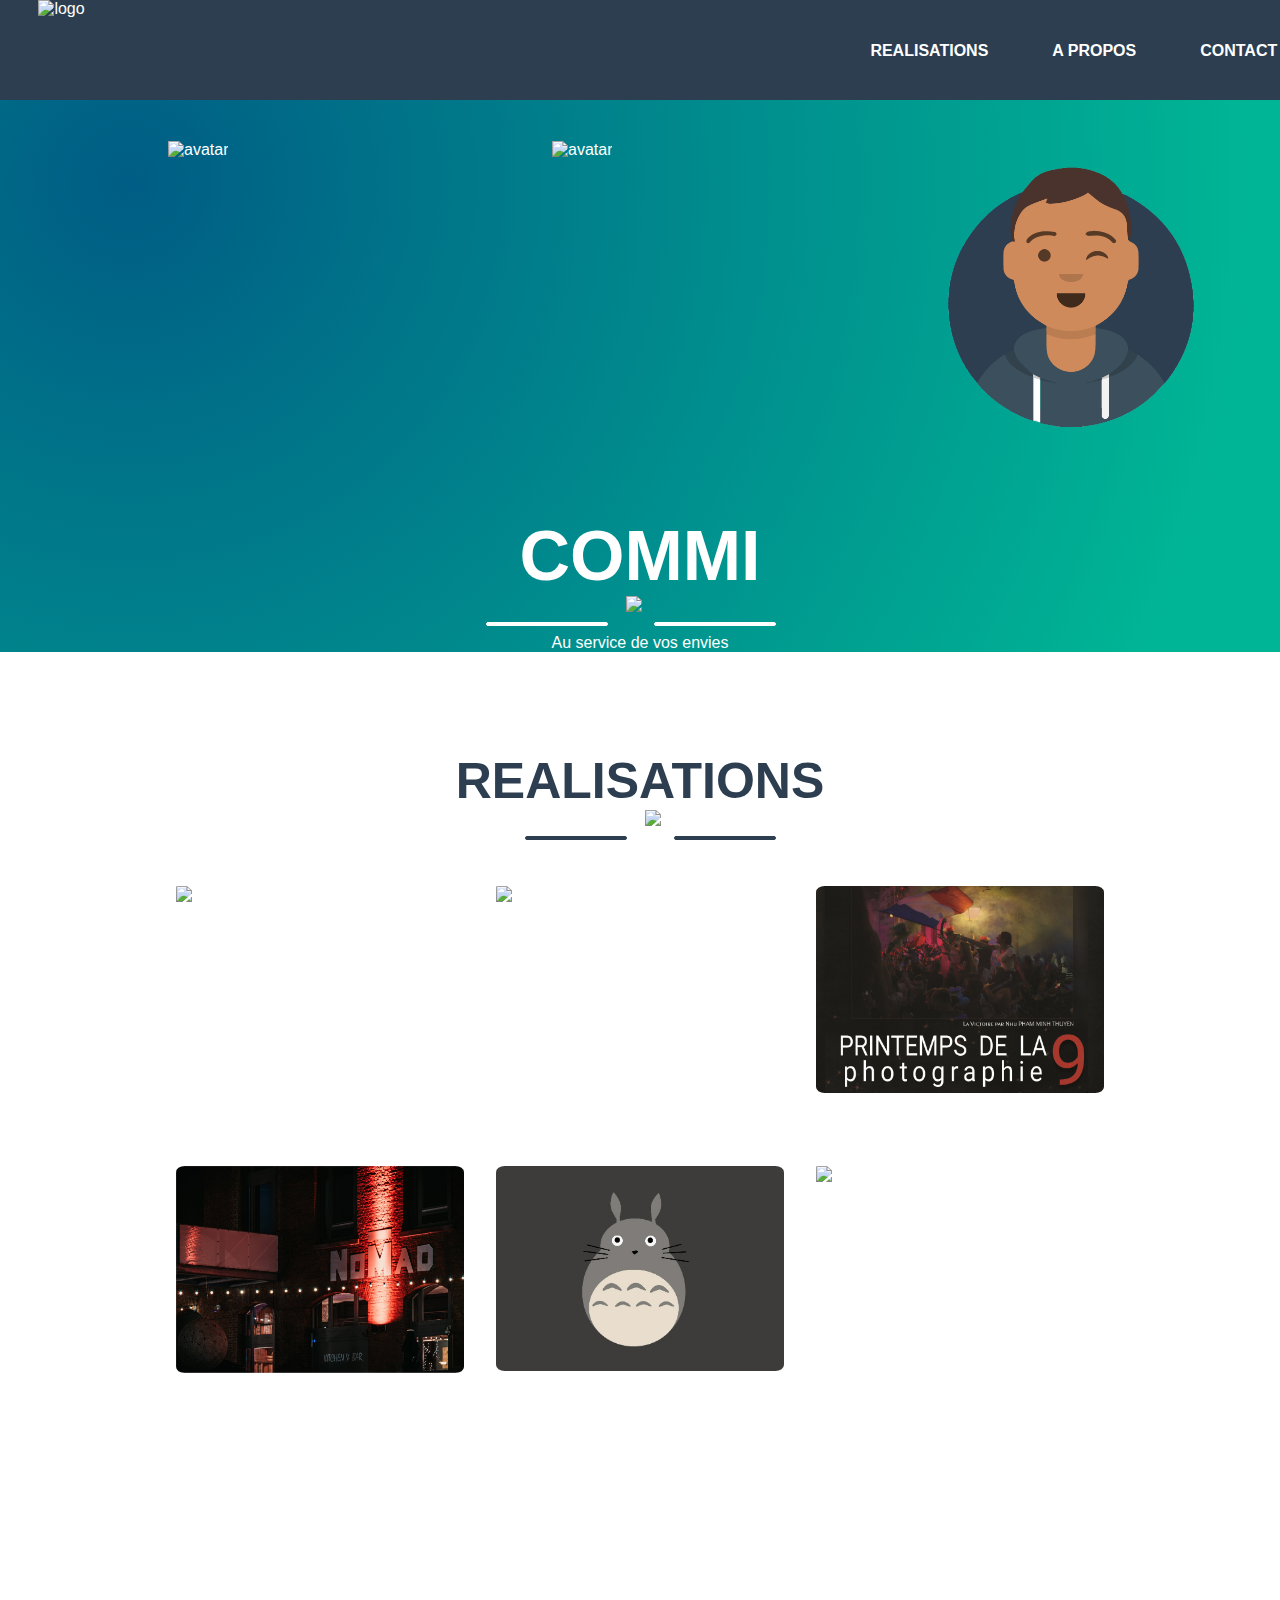
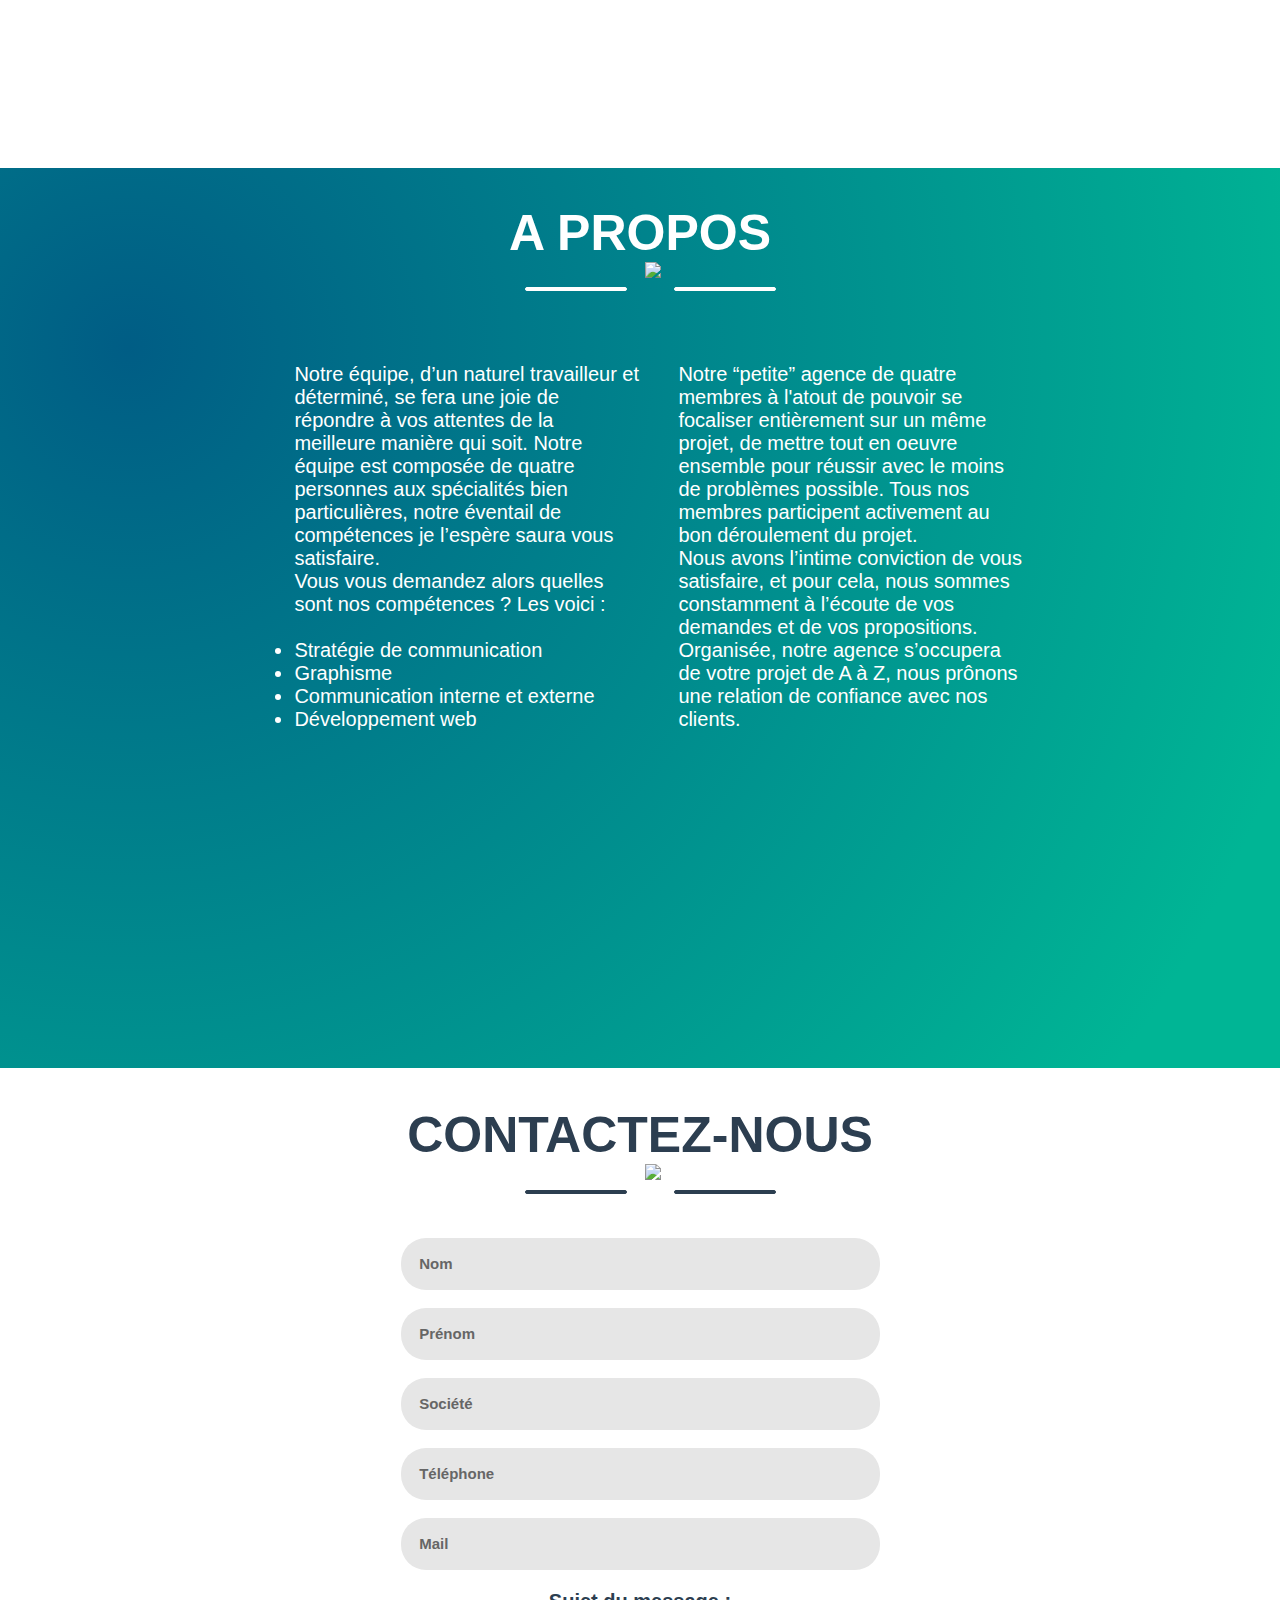
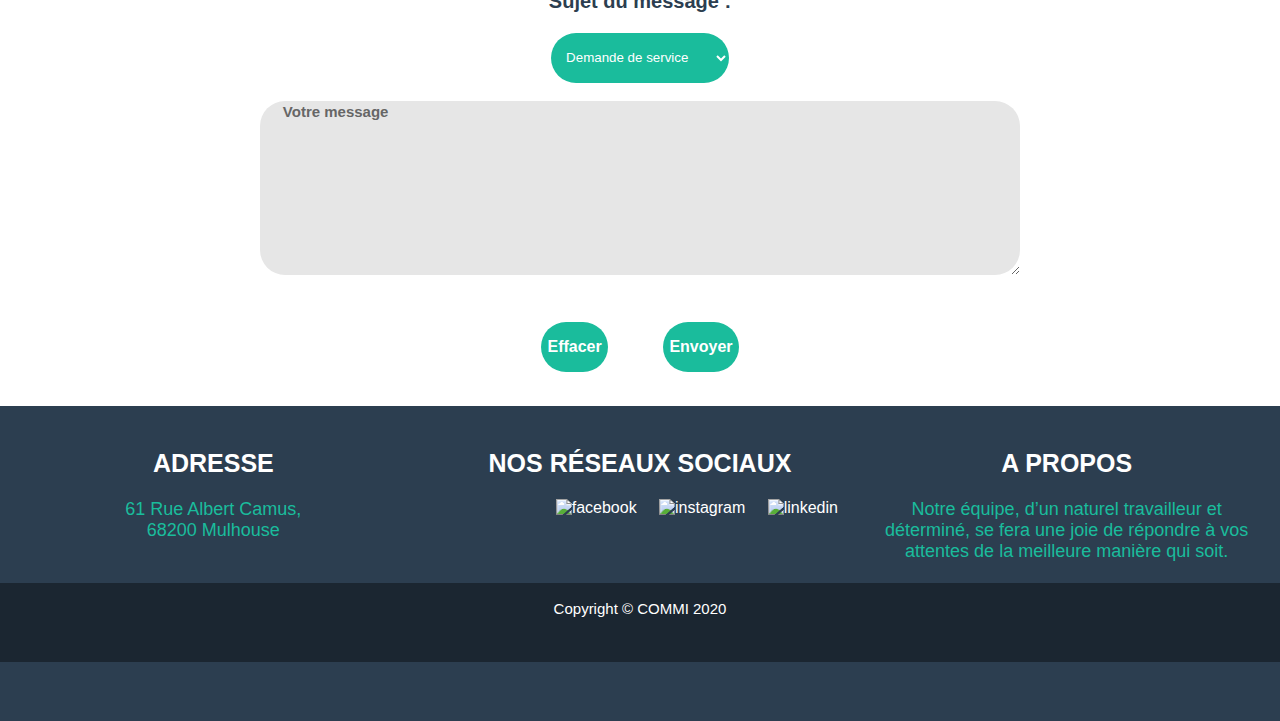
==== index.html @ feac182b "Update index.html" ====
<!DOCTYPE html>
<html lang="en">
<head>
    <meta charset="UTF-8">
    <meta name="viewport" content="width=device-width, initial-scale=1.0">
    <title>COMMI : Agence de communication</title>
    <link rel="shortcut icon" href="./images/logos/favicon.ico">
<link rel="icon" type="image/gif" href="./images/logos/animated_favicon1.gif">
    <link rel="stylesheet" href="./styles/style.css">
</head>
    
<header>
<div class="commi"> <a href="index.html"><img src="./images/logos/logo1.png" alt="logo"</a> </div>
<div class="real"> <a href="#page2"> REALISATIONS </a></div>
<div class="apropos"> <a href="#page3">A PROPOS</a> </div>
<div class="contact"> <a href="#page4"> CONTACT </a> </div>
</header>

<body>
    <script src="https://cdn.jsdelivr.net/npm/animejs@3.0.1/lib/anime.min.js"></script>
  
<div class="page1" id="page1">
    <div class="contenupage1">

        <div></div>

        <figure class="imagesp1">
            <img src="./images/avatars/avatar_Kiara.png" alt="avatar">
             <figcaption style="width: auto; border-radius: 10px;"> <span style="color: #2c3e50;"> Kiara Noury</span> <br> Community Manager <br> et Graphiste</figcaption>
        </figure>

        <figure class="imagesp1">
               <img src="./images/avatars/avatar_Leo.png" alt="avatar">
              <figcaption style="width: auto; border-radius: 10px;"> <span style="color: #2c3e50;">Léo Ubeda</span><br>  Consultant en Stratégie <br> et Rédacteur</figcaption>
        </figure>
        
        <figure class="imagesp1">
               <img src="./images/avatars/avatar_Zafir.png" alt="avatar">
              <figcaption style="width: auto; border-radius: 10px;"> <span style="color: #2c3e50;">Zafir Douari</span><br>  Monteur <br> vidéo</figcaption>
        </figure>

        <div></div>
    </div>      
    
    <div class="slogan"> 
        <div class="l1">COMMI</div> 
        <div class="l2">  <HR class="trait1" NOSHADE color= white ALIGN=CENTER WIDTH="120" SIZE="4"> <img class="etoile" src="https://img.icons8.com/material-rounded/64/FFFFFF/star.png"/>  <HR class="trait2"  NOSHADE color= white ALIGN=CENTER WIDTH="120" SIZE="4">   </div>
        <div id="animateMe">Au service de vos envies</div> 
    </div>
</div>


<div class="page2" id="page2">
    <div class="realisations">
 
        <div class="realisl1">REALISATIONS</div> 
        <div class="realisl2">  <HR class="trait3" NOSHADE color=#2c3e50 ALIGN=CENTER WIDTH="100" SIZE="4"> <img class="etoile2" src="https://img.icons8.com/material-rounded/54/2c3e50/star.png"/>  <HR class="trait4"  NOSHADE color=#2c3e50 ALIGN=CENTER WIDTH="100" SIZE="4">   </div>

    </div>

    <div class="realisationsl1">
        <div></div>
        <div>  <a href="page1.html">   <img class="imagover" src="./images/réalisations/carte2.png" alt="realisation 1"></a> <div class="texteimages"> Cartes de visite </div> </div>
        <div>  <a href="page2.html">  <img class="imagover" src="./images/réalisations/stabilo.png" alt="realisation 2"></a> <div class="texteimages"> Logo Stabilo </div>  </div> 
        <div>   <a href="page3.html">  <img class="imagover" src="./images/réalisations/affiche1.jpg" alt="realisation 3"> </a><div class="texteimages"> Affiches printemps de la photo  </div></div>
       <div></div>
    </div>

    <div class="realisationsl2">
        <div></div>
       <div> <a href="page4.html"> <img class="imagover" src="./images/réalisations/nomad1.jpg" alt="realisation 1"></a> <div class="texteimages"> Photographies NomadCafé </div>  </div>
       <div><a href="page5.html"> <img class="imagover"  src="./images/réalisations/totoro.jpg" alt="realisation 2"> </a> <div class="texteimages"> Logo Totoro  </div> </div>
       <div> <a href="page6.html"><img class="imagover" src="./images/réalisations/logo2.png" alt="realisation 3"></a> <div class="texteimages"> Logo Zelda </div>  </div> 
        <div></div>
    </div>
            
    <div class="realisationsl3">
        <iframe width="460" height="215" src="https://www.youtube.com/embed/Mqy2irgdH9w" frameborder="0" allow="accelerometer; autoplay; clipboard-write; encrypted-media; gyroscope; picture-in-picture" allowfullscreen></iframe>
    </div>
</div>

<div class="page3" id="page3">
    <div class="pageapropos">
        <br><br><div class="proposl1">A PROPOS</div> 
        <div class="proposl2">  <HR class="trait3" NOSHADE color=white ALIGN=CENTER WIDTH="100" SIZE="4"> <img class="etoile2" src="https://img.icons8.com/material-rounded/54/FFFFFF/star.png"/>  <HR class="trait4"  NOSHADE color=white ALIGN=CENTER WIDTH="100" SIZE="4">   </div>
    </div>

    <div class="texteapropos">
        <div></div>
        <div class="colgauche">
            Notre équipe, d’un naturel travailleur et déterminé, se fera une joie de répondre à vos attentes de la meilleure manière qui soit. Notre équipe est composée de quatre personnes aux spécialités bien particulières, notre éventail de compétences je l’espère saura vous satisfaire.
            <br> Vous vous demandez alors quelles sont nos compétences ? Les voici : <br><br>
            <li> Stratégie de communication </li>
            <li> Graphisme </li>
            <li> Communication interne et externe </li>
            <li> Développement web </li>            
        </div>
        
        <div class="coldroite">
           Notre “petite” agence de quatre membres à l'atout de pouvoir se focaliser entièrement sur un même projet, de mettre tout en oeuvre ensemble pour réussir avec le moins de problèmes possible.
        Tous nos membres participent activement au bon déroulement du projet. <br>
            Nous avons l’intime conviction de vous satisfaire, et pour cela, nous sommes constamment à l’écoute de vos demandes et de vos propositions. Organisée, notre agence s’occupera de votre projet de A à Z, nous prônons une relation de confiance avec nos clients.

            </div>
        <div></div>
        
    </div>
</div>

<div class="page4" id="page4"> 
    <div class="contacteznous">
 
        <div class="realisl1">CONTACTEZ-NOUS</div> 
        <div class="realisl2">  <HR class="trait3" NOSHADE color=#2c3e50 ALIGN=CENTER WIDTH="100" SIZE="4"> <img class="etoile2" src="https://img.icons8.com/material-rounded/54/2c3e50/star.png"/>  <HR class="trait4"  NOSHADE color=#2c3e50 ALIGN=CENTER WIDTH="100" SIZE="4">   </div>
            
         <form class="formulaire" action="formulaire.php" method="post"><br><br>
                
                <input id="nom" name="nom" size="50" type="text" value="&nbsp;&nbsp;&nbsp; Nom" onclick="myFunction()"/> <br><br>
                <input id="prenom" name="prenom" size="50" type="text" value="&nbsp;&nbsp;&nbsp; Prénom" onclick="myFunction1()"/> <br><br>
                <input id="societe" name="societe" size="50" type="text" value="&nbsp;&nbsp;&nbsp; Société" onclick="myFunction2()"/> <br><br>
                <input id="telephone" name="telephone" size="50" type="text" value="&nbsp;&nbsp;&nbsp; Téléphone" onclick="myFunction3()"/> <br><br>
                <input id="mail" name="mail" size="50" type="text" value="&nbsp;&nbsp;&nbsp; Mail" onclick="myFunction4()" /></p>
               
                <p style="font-size: 20px;"><strong>Sujet du message :</strong></p>
                <label for="motif"></label> <select class="custom-select"  id="motif" name="motif"> <option value="motif">&nbsp;&nbsp;&nbsp;Demande de service</option> 
                <option value="suggestions">Commentaire / Suggestion</option>
                <option value="candidat">Candidature</option> 
                <option value="autre">Autre </option> 
                </select><br><br>
               
                <textarea id="message" cols="81" rows="10" name="message"onclick="myFunction5()" >&nbsp;&nbsp;&nbsp;  Votre message </textarea> <br> <br>
                <input class="effacer" style="margin: 2%; font-family: Montserrat, -apple-system, BlinkMacSystemFont, Segoe UI, Roboto, Helvetica Neue, Arial, Noto Sans, sans-serif, Apple Color Emoji, Segoe UI Emoji, Segoe UI Symbol, Noto Color Emoji; font-size: 16px; color: white; border-radius: 25px; border: none;  text-align: center;" type="reset" value="Effacer"  /> 
                <input class="envoyer" style="margin: 2%; font-family: Montserrat, -apple-system, BlinkMacSystemFont, Segoe UI, Roboto, Helvetica Neue, Arial, Noto Sans, sans-serif, Apple Color Emoji, Segoe UI Emoji, Segoe UI Symbol, Noto Color Emoji; font-size: 16px; color: white; border-radius: 25px; border: none;text-align: center; " type="submit" value="Envoyer" />
                
                </form>
    </div>

</div>

<footer>
<div class="basdepage">
    <div class="adresse"> <div style="font-size: 25px; font-weight: 800;"> ADRESSE</div> <div style="font-size: 18px; font-weight: 300; color: #1abc9c;">61 Rue Albert Camus,<br> 68200 Mulhouse</div> </div>
    <div class="reseaux"> 
        <div style="font-size: 25px; font-weight: 800;" >NOS RÉSEAUX SOCIAUX</div> 
            <div class="coteacote"> 
                 <a href="https://www.facebook.com/commiofficiel"><img src="./images/icon/facebook.svg" alt="facebook"></a> 
                 <a href="https://www.instagram.com/commiofficiel/?hl=fr"><img src="./images/icon/instagram.svg" alt="instagram"></a> 
                 <a href="https://www.linkedin.com/company/commi/"><img src="./images/icon/linkedin.svg" alt="linkedin"></a> 
            </div> 
        </div>
    <div class="proposbdp"> <div style="font-size: 25px; font-weight: 800;">A PROPOS</div> <div style="font-size: 18px; font-weight: 300; color: #1abc9c;">Notre équipe, d’un naturel travailleur et déterminé, se fera une joie de répondre à vos attentes de la meilleure manière qui soit. </div>  </div>
</div>
<div class="copyrights"> <br>Copyright © COMMI 2020 </div>
</footer>

</body>



 <script>
    function myFunction() {
      document.getElementById("nom").value = " ";
    }
    function myFunction1() {
      document.getElementById("prenom").value = " ";
    }
    function myFunction2() {
      document.getElementById("societe").value = " ";
    }
    function myFunction3() {
      document.getElementById("telephone").value = " ";
    }
    function myFunction4() {
      document.getElementById("mail").value = " ";
    }
    function myFunction5() {
      document.getElementById("message").value = " ";
    }
     
    var test = anime({
      targets: "#animateMe"
    });

    var animation = anime.timeline({
      targets: "#animateMe",
      delay: anime.stagger(50),
      loop: true
    });

    animation
      .add({
        translateY: -10
      })
      .add({
        translateY: 30
      });
</script>    
        
        
</html>
---- styles/style.css ----
body{
    margin:0;
    background: white;
    color: white;
    font-family:"Montserrat", -apple-system, BlinkMacSystemFont, "Segoe UI", Roboto, "Helvetica Neue", Arial, "Noto Sans", sans-serif, "Apple Color Emoji", "Segoe UI Emoji", "Segoe UI Symbol", "Noto Color Emoji";
}

@media screen and (max-width: 640px){
    body{
        display:grid;
        grid-template-columns: auto;
        grid-template-areas:"header"
                            ".page1"
                            ".page2"
                            ".page3"
                            ".page4"
                            ".page5"
                            "footer"
    }
    .etoile{
        display:none;   
    }
    
    .etoile2{
        display:none;   
    }
    
    .etoile3{
        display:none;   
    }
    
    .imagesp1>img{
        width: 20vh !important;

    }
    
    .imagesp1{
        margin-top: 40% !important;   
    }
    
    .trait1 {
        display: none;
    }
    
    .trait2 {
        display: none;
    }
    
    .trait3 {
        transform: translateX(-30px);     
    }
    
    .trait5 {
        transform: translateX(-30px);     
    }
    
    .trait7 {
        transform: translateX(-30px);     
    }
    
    .effacer {
        width: 12% !important;   
    }
    
    .envoyer {
        width: 12% !important;   
    }
    
    header {
        text-align: center; 
        z-index: 1;
    }
    
    .slogan {
        margin-bottom: 100px;   
    }
    
    
}

a{
    text-decoration: none;
    color: white;
}

header{
    position: fixed;
    top: 0;
    left: 0;
    right: 0;
    height: 100px;
    background: #2c3e50;
    display: flex;
    font-family:"Montserrat", -apple-system, BlinkMacSystemFont, "Segoe UI", Roboto, "Helvetica Neue", Arial, "Noto Sans", sans-serif, "Apple Color Emoji", "Segoe UI Emoji", "Segoe UI Symbol", "Noto Color Emoji";
    z-index : 1;
} 

.commi{

    margin-top: 23x;
    margin-left: 3%;
    width: 15%;
}

.commi>a>img{
    width: 75%;
}

.real{
    font-size: 16px;
    font-weight: 900;
    margin-top: 42px;
    margin-left: 50%;
}

header>*:hover a{
color: #1abc9c;
}

.apropos{
    font-size: 16px;
    font-weight: 900;
    margin-top: 42px;
    margin-left: 5%;
}

.contact{
    font-size: 1p6x;
    font-weight: 900;
    margin-top: 42px;
    margin-left: 5%;
}

input{
    text-align: start;
    height: 50px;
    background: #e6e6e6;
    color: #666666;
    border: none;
    border-radius: 25px;
    font-size: 15px;
    font-family: "Montserrat", -apple-system, BlinkMacSystemFont, "Segoe UI", Roboto, "Helvetica Neue", Arial, "Noto Sans", sans-serif, "Apple Color Emoji", "Segoe UI Emoji", "Segoe UI Symbol", "Noto Color Emoji";
    font-weight: 900;
}

input:hover{
    transform: scale(1.1);
    transition: 0.5s;
}

.custom-select{
    font-family: "Montserrat", -apple-system, BlinkMacSystemFont, "Segoe UI", Roboto, "Helvetica Neue", Arial, "Noto Sans", sans-serif, "Apple Color Emoji", "Segoe UI Emoji", "Segoe UI Symbol", "Noto Color Emoji";
    background-color:#1abc9c;
    color: white;
    border: none;
    height: 50px;
    border-radius: 25px;
}

textarea{
    text-align: start;
    height: 50px;
    background: #e6e6e6;
    color: #666666;
    border: none;
    border-radius: 25px;
    font-size: 15px;
    font-family: "Montserrat", -apple-system, BlinkMacSystemFont, "Segoe UI", Roboto, "Helvetica Neue", Arial, "Noto Sans", sans-serif, "Apple Color Emoji", "Segoe UI Emoji", "Segoe UI Symbol", "Noto Color Emoji";
    font-weight: 900;
    height: 5%;
}

textarea:hover{
    transform: scale(1.1);
    transition: 0.5s;
    
}
.effacer{
    background-color: #1abc9c
}
.envoyer{
    background-color: #1abc9c
}
.effacer:hover{
    transform: scale(1.1);
    transition: 0.2s;
    background: #2c3e50;

}

.envoyer:hover{
    transform: scale(1.1);
    transition: 0.2s;
    background-color: #2c3e50;

}

.page1{
    width:100%;
    height:100%;
    background: radial-gradient( circle farthest-corner at 10% 20%,  rgba(0,93,133,1) 0%, rgba(0,181,149,1) 90% );
}

.contenupage1{
    margin-top: 5%;
    display: grid;
    grid-template-rows: 1fr;
    grid-template-columns: 0.5fr 1.5fr 1.5fr 1.5fr;
}

.imagesp1>img{
width: 30vh;

}

.imagesp1{
    margin-top: 20%;
}

.imagesp1:hover img{

transform: scale(1.1);
transition: 0.5s;

}
    
  figcaption {
  opacity:0;
  font-family: "Montserrat", -apple-system, BlinkMacSystemFont, "Segoe UI", Roboto, "Helvetica Neue", Arial, "Noto Sans", sans-serif, "Apple Color Emoji", "Segoe UI Emoji", "Segoe UI Symbol", "Noto Color Emoji";
  color: white;
  text-align:center;
  top: 100%;
  left:0%;
  background-color:#1abc9c ;
  margin-top: 5%;
  }
   
  figure:hover figcaption {
  transition:all 1s;
    opacity:1;
}

.slogan{
    text-align: center;
    margin-bottom: 100px;
}

.l1{
    font-size: 70px;
    font-weight: 900;
}

.l2{ display: flex;
}

.trait1{
    margin-left: 38%;
    margin-top: 2%;
    border-radius: 10px;
}
.etoile{ margin-left: -38%;}


.trait2{
    margin-left: 1%;
    margin-top: 2%;
    border-radius: 10px;
}

.13{
    font-size: 25px;
    font-weight: 300;
}
html{ scroll-behavior: smooth;
}

.page2{
    min-height: 110vh;
    scroll-margin-top: 20vh;
}

.realisations{
    margin-top: 3%;
    text-align: center;
    color: #2c3e50;
}

.realisl1{
    font-size: 50px;
    font-weight: 900;
    
}

.realisl2{ 
    display: flex;
}

.trait3{
    margin-left: 41%;
    margin-top: 2%;
    border-radius: 10px;
}

.etoile2{ margin-left: -38%;}

.trait4{
    margin-left: 1%;
    margin-top: 2%;
    border-radius: 10px;
}

.realisationsl1{
    display: grid;
    grid-template-columns: 1fr 2fr 2fr 2fr 1fr ;
    margin-top: 3%;
}

.realisationsl1>div>a>img{
margin-left: 5%;
width: 90%;
border-radius: 3%;
}

.texteimages{
    color: #2c3e50;
    opacity: 0;
    text-align: center;
    margin-top: 4%;

}

.imagover:hover{
    transform: scale(1.1);
    transition: 0.5s;
}

.realisationsl1>div:hover .texteimages{
opacity: 1;
}

.realisationsl2{
    display: grid;
    grid-template-columns: 1fr 2fr 2fr 2fr 1fr ;
    margin-top: 3%;
}

.realisationsl2>div>a>img{
margin-left: 5%;
width: 90%;
border-radius: 3%;
}

.realisationsl2>div:hover .texteimages{
    opacity: 1;
}

.page3{
    margin-top: 2%;
    min-height: 100vh;
    background: radial-gradient( circle farthest-corner at 10% 20%,  rgba(0,93,133,1) 0%, rgba(0,181,149,1) 90% );
    scroll-margin-top: 13vh;
}

.pageapropos{
    text-align:center ;
    color: white;
}

.proposl1{
    font-size: 50px;
    font-weight: 900;
}

.proposl2{ 
    display: flex;
}

.texteapropos{
    margin-top: 5%;
    display: grid;
    grid-template-columns: 1fr 1.5fr 1.5fr 1fr;
    font-size: 20px;
    font-weight: 300;
  
}

.texteapropos>div{
margin-left: 10%;
}

.page4{
    min-height: 100vh;
    background: white;
    scroll-margin-top:20vh;
}

.contacteznous{
    margin-top: 3%;
    text-align: center;
    color: #2c3e50;
}

footer{
    background: #2c3e50;
    height: 35vh;
}

.basdepage{
    display: grid;
    grid-template-columns: 1fr 1fr 1fr ;
}

.adresse{
    margin-top: 5%;
    text-align: center;  
}

.adresse>div{
    margin-top: 5%;
}

.reseaux{
    margin-top: 5%;
    text-align: center;  
}
.reseaux>div{
    margin-top: 5%;
}

.coteacote{
    display: flex;
}
.reseaux>.coteacote{
    margin-left: 25%;
}

.reseaux>.coteacote>a{
    margin-left: 7%;
}

.coteacote>a>img{
    width: 50px;
    margin: auto;
}

.proposbdp{
    margin-top: 5%;
    text-align: center;  
}
.proposbdp>div{
    margin-top: 5%;
    margin: 5%;
}

.copyrights{
    background: #1b2631;
    height: 25%;
    text-align: center;
    font-family: 'Lucida Sans', 'Lucida Sans Regular', 'Lucida Grande', 'Lucida Sans Unicode', Geneva, Verdana, sans-serif;
    font-weight: lighter;
    font-size: 15px;
}
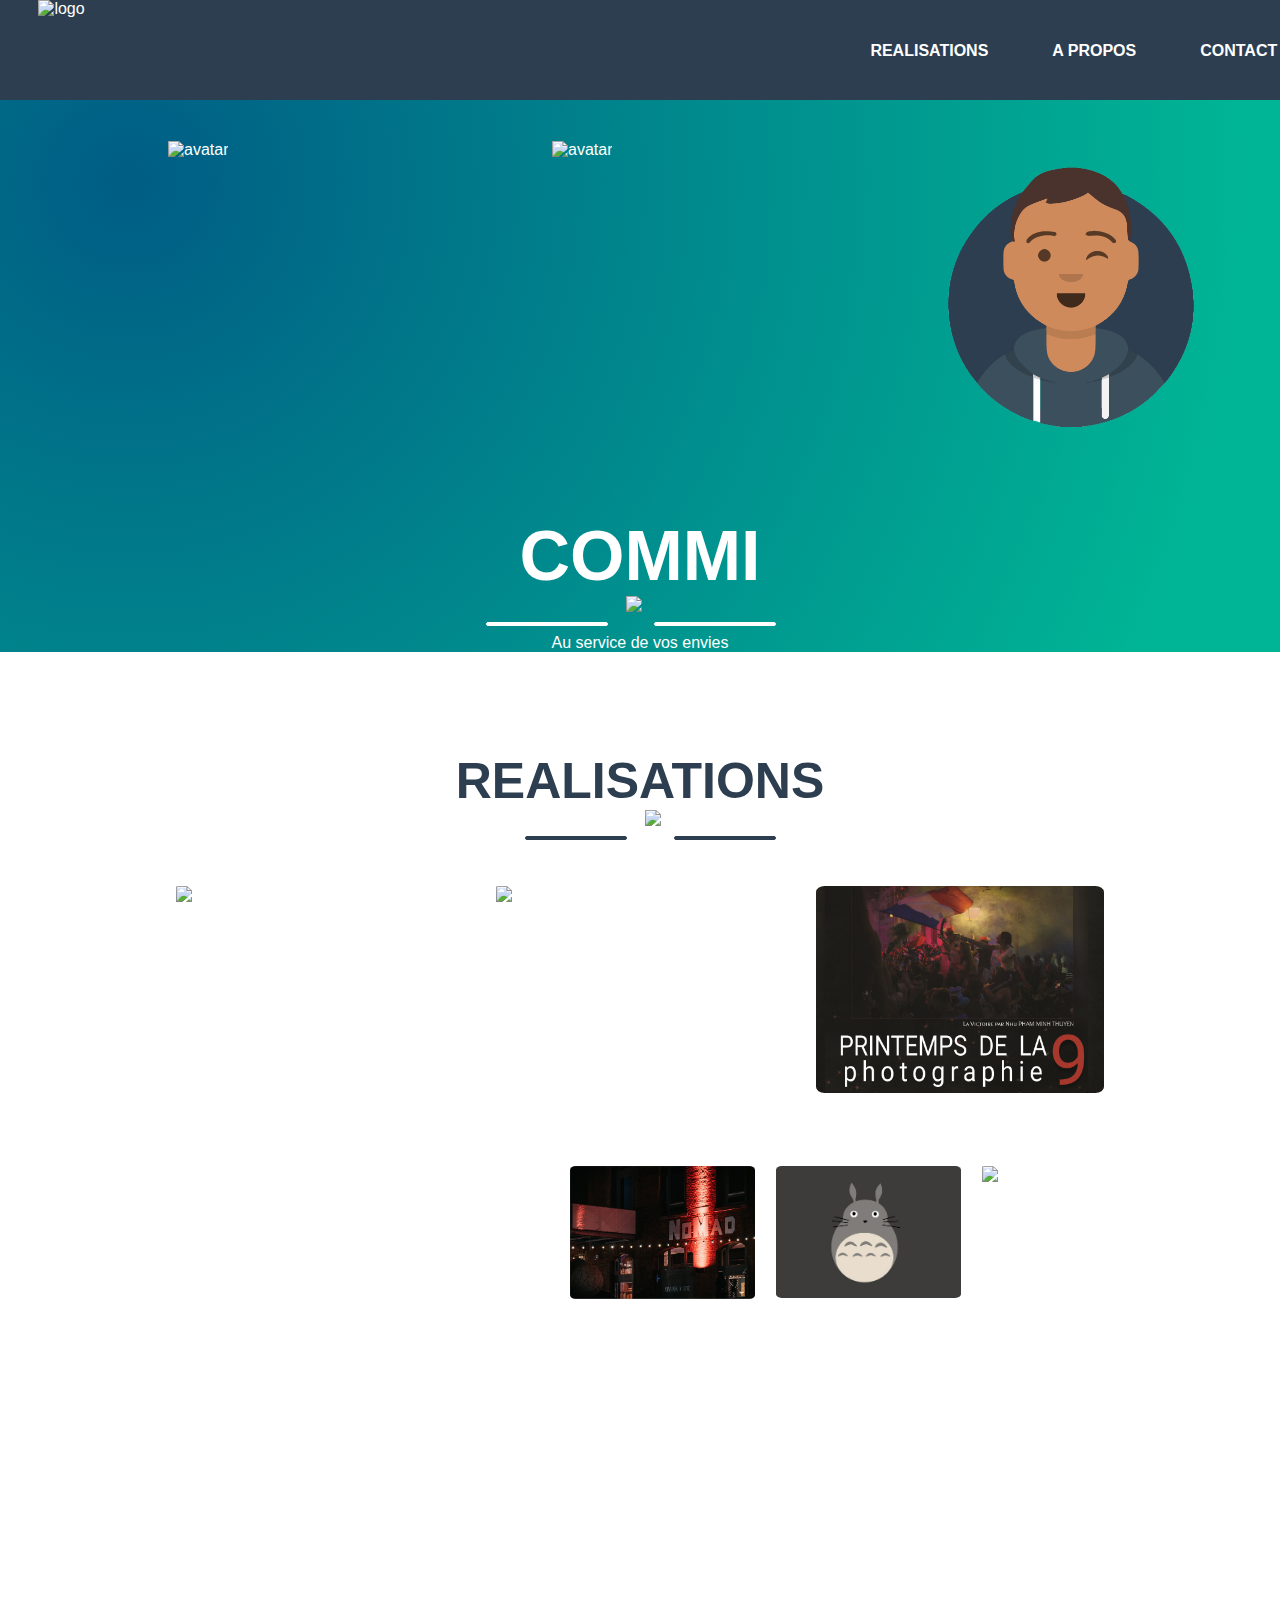
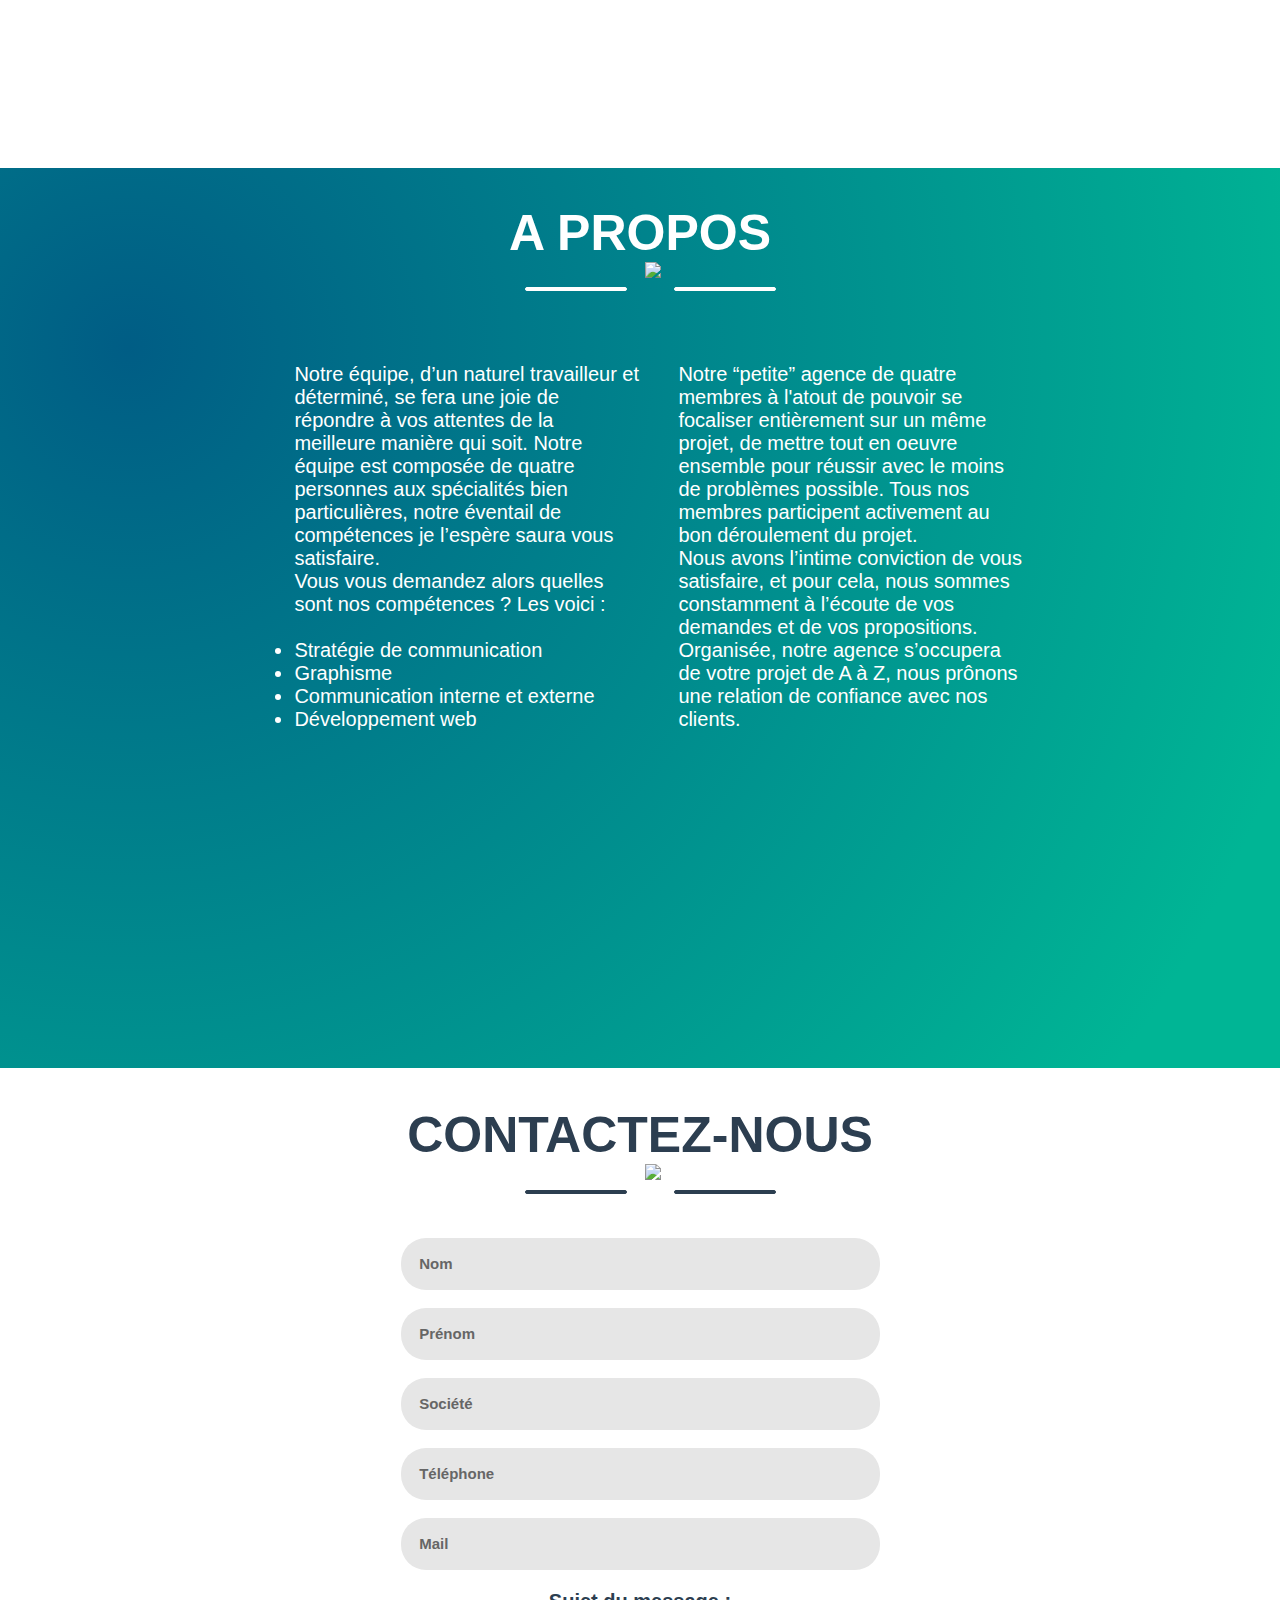
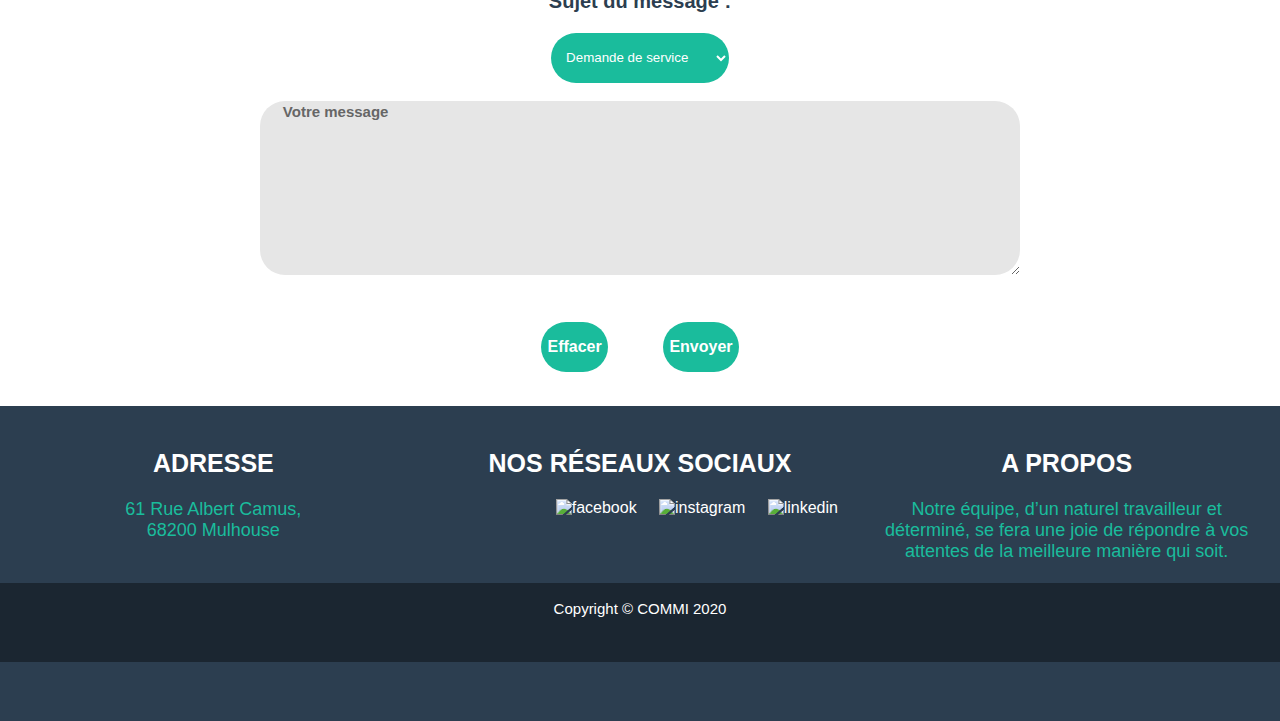
==== commit 21f09fa8: "Update index.html" ====
--- a/index.html
+++ b/index.html
@@ -72,11 +72,12 @@
        <div><a href="page5.html"> <img class="imagover"  src="./images/réalisations/totoro.jpg" alt="realisation 2"> </a> <div class="texteimages"> Logo Totoro  </div> </div>
        <div> <a href="page6.html"><img class="imagover" src="./images/réalisations/logo2.png" alt="realisation 3"></a> <div class="texteimages"> Logo Zelda </div>  </div> 
         <div></div>
+        
+    <div class="realisationl3">
+        <iframe width="560" height="315" src="https://www.youtube.com/embed/Mqy2irgdH9w" frameborder="0" allow="accelerometer; autoplay; clipboard-write; encrypted-media; gyroscope; picture-in-picture" allowfullscreen></iframe>
+    </div>
     </div>
             
-    <div class="realisationsl3">
-        <iframe width="460" height="215" src="https://www.youtube.com/embed/Mqy2irgdH9w" frameborder="0" allow="accelerometer; autoplay; clipboard-write; encrypted-media; gyroscope; picture-in-picture" allowfullscreen></iframe>
-    </div>
 </div>
 
 <div class="page3" id="page3">
--- a/styles/style.css
+++ b/styles/style.css
@@ -354,6 +354,8 @@
     opacity: 1;
 }
 
+    
+
 .page3{
     margin-top: 2%;
     min-height: 100vh;
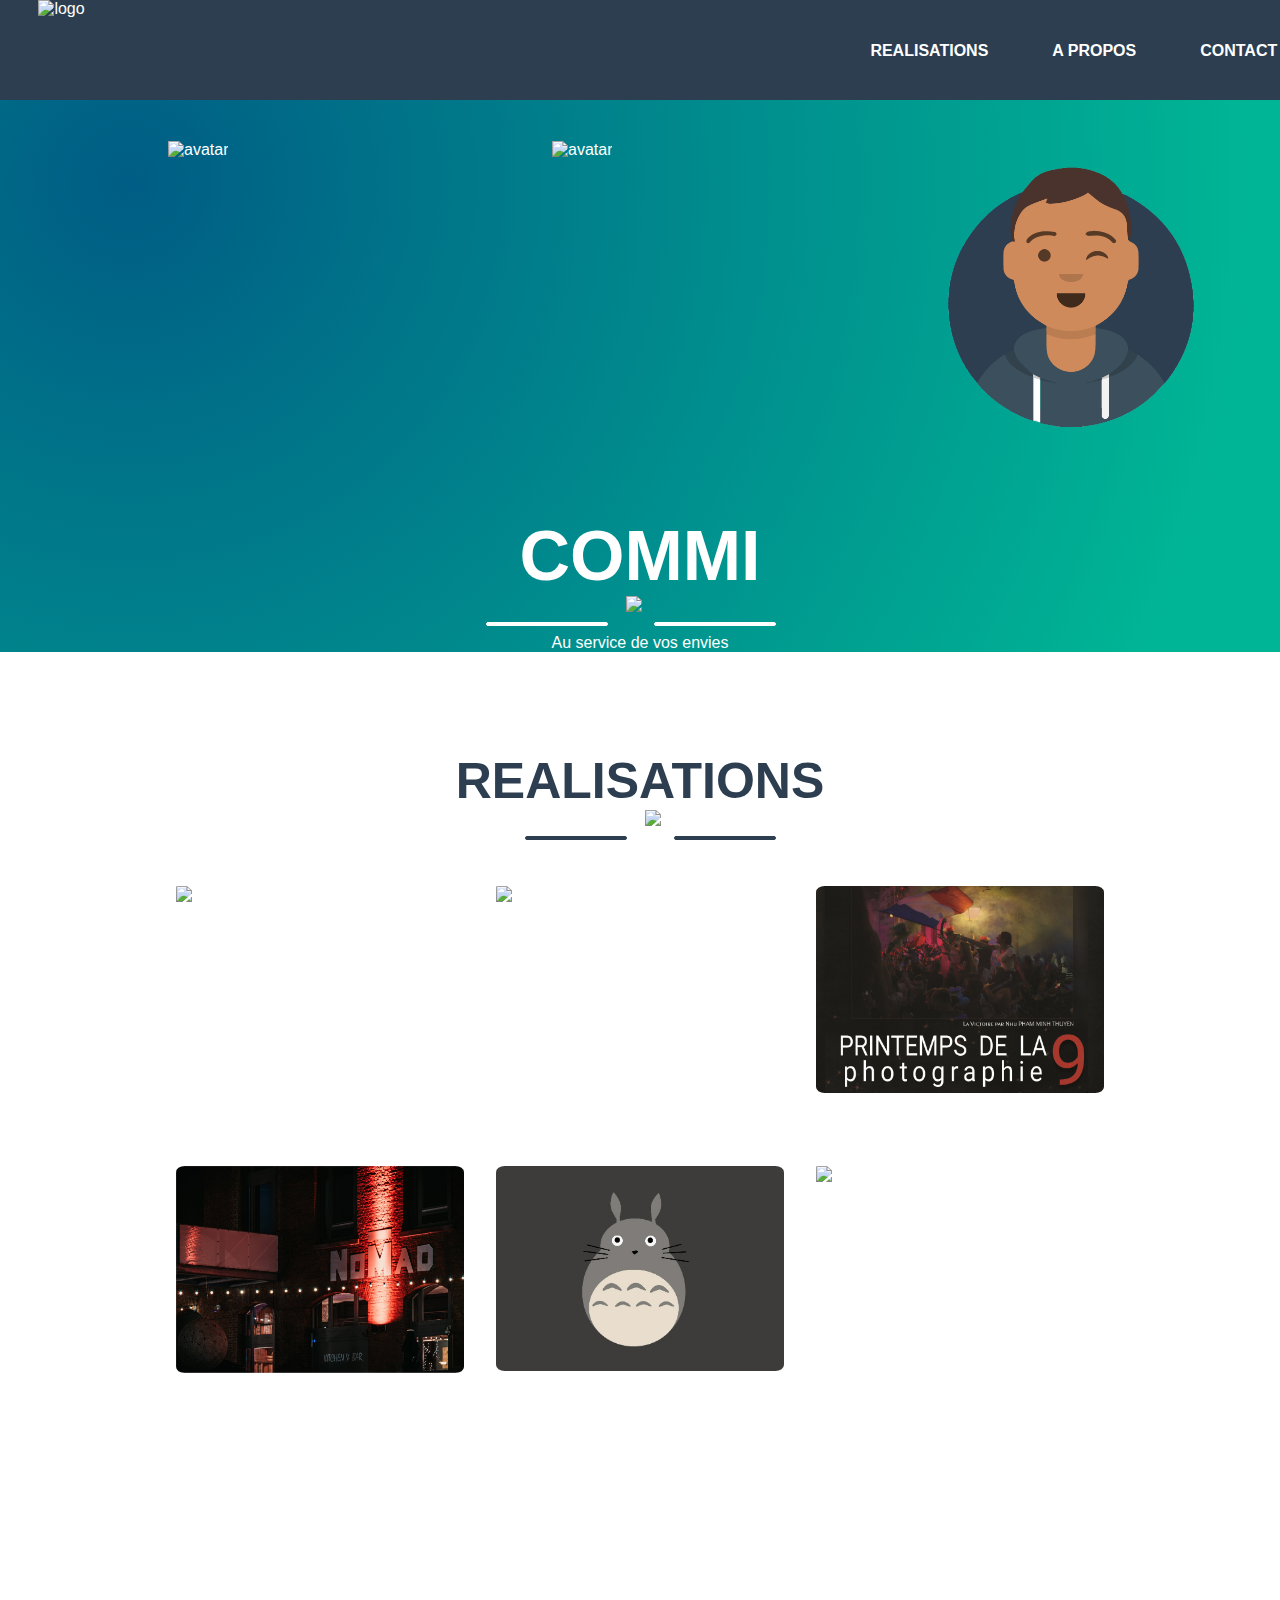
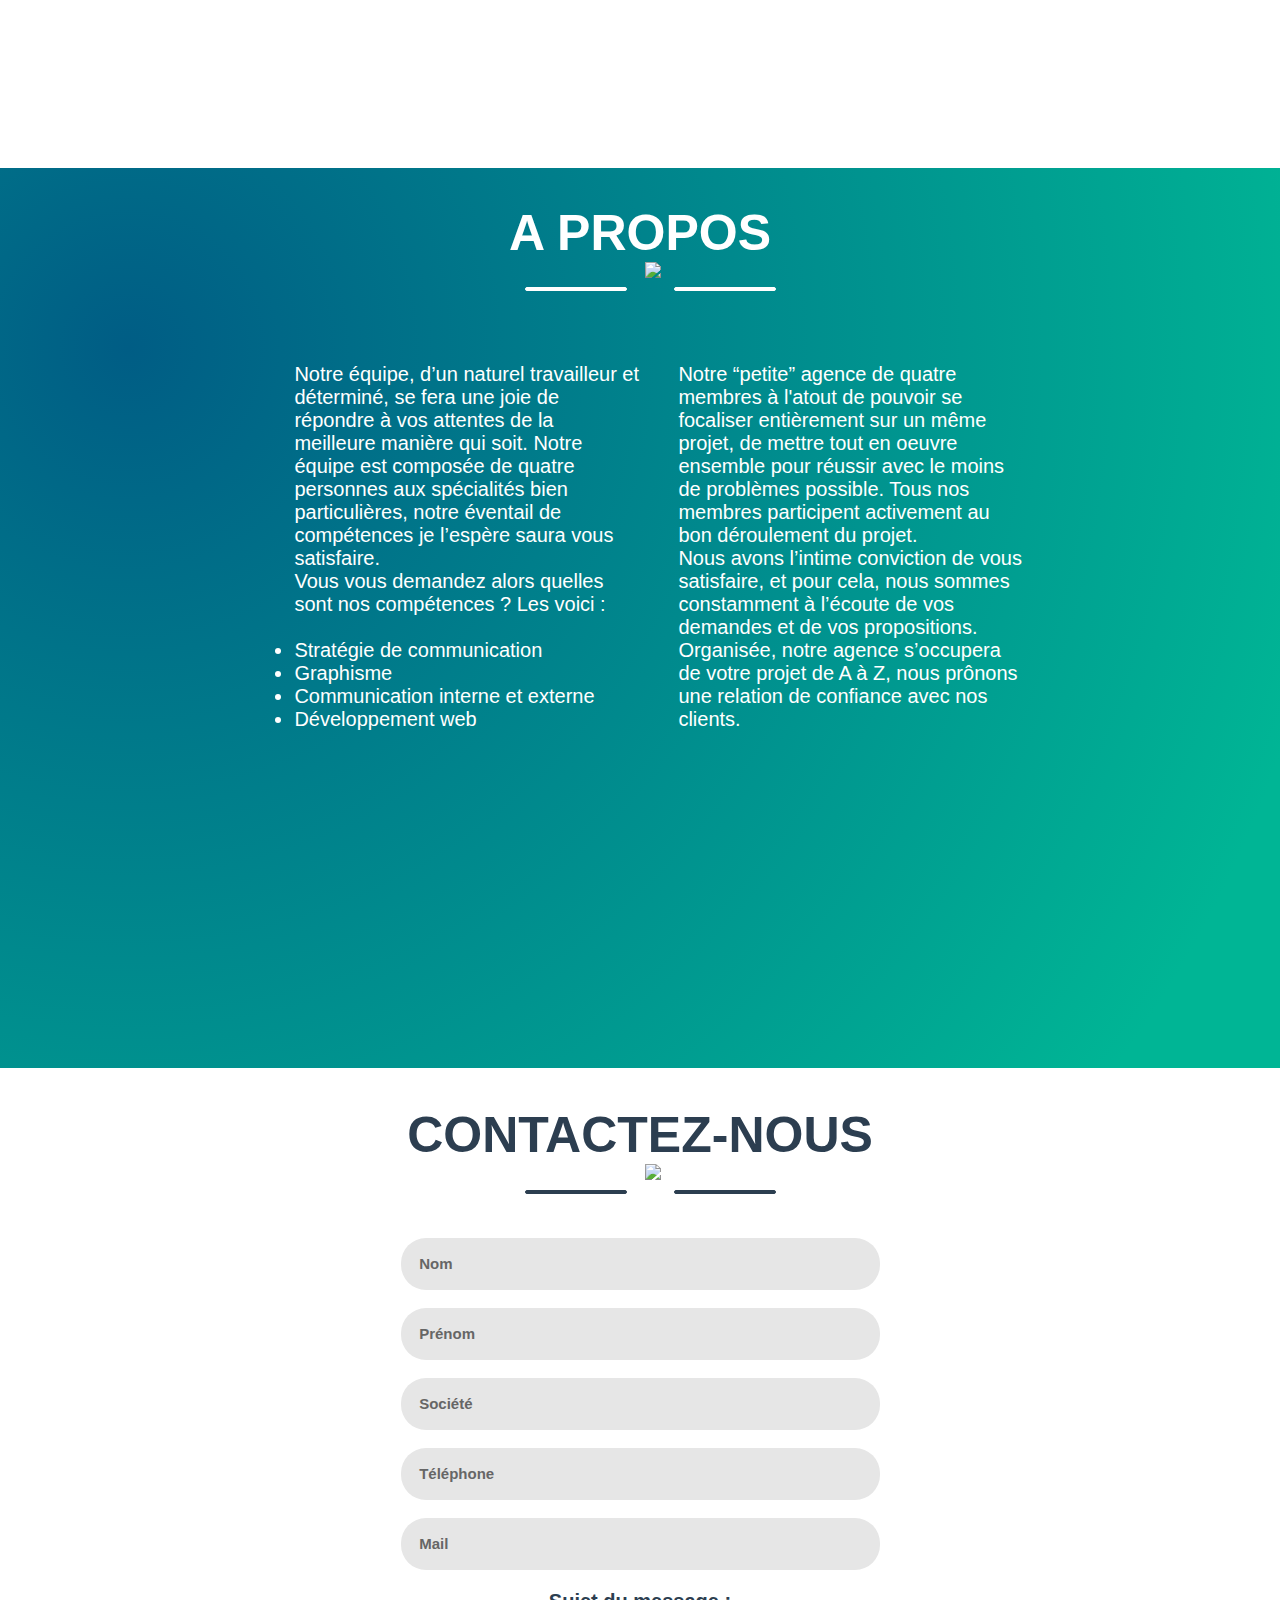
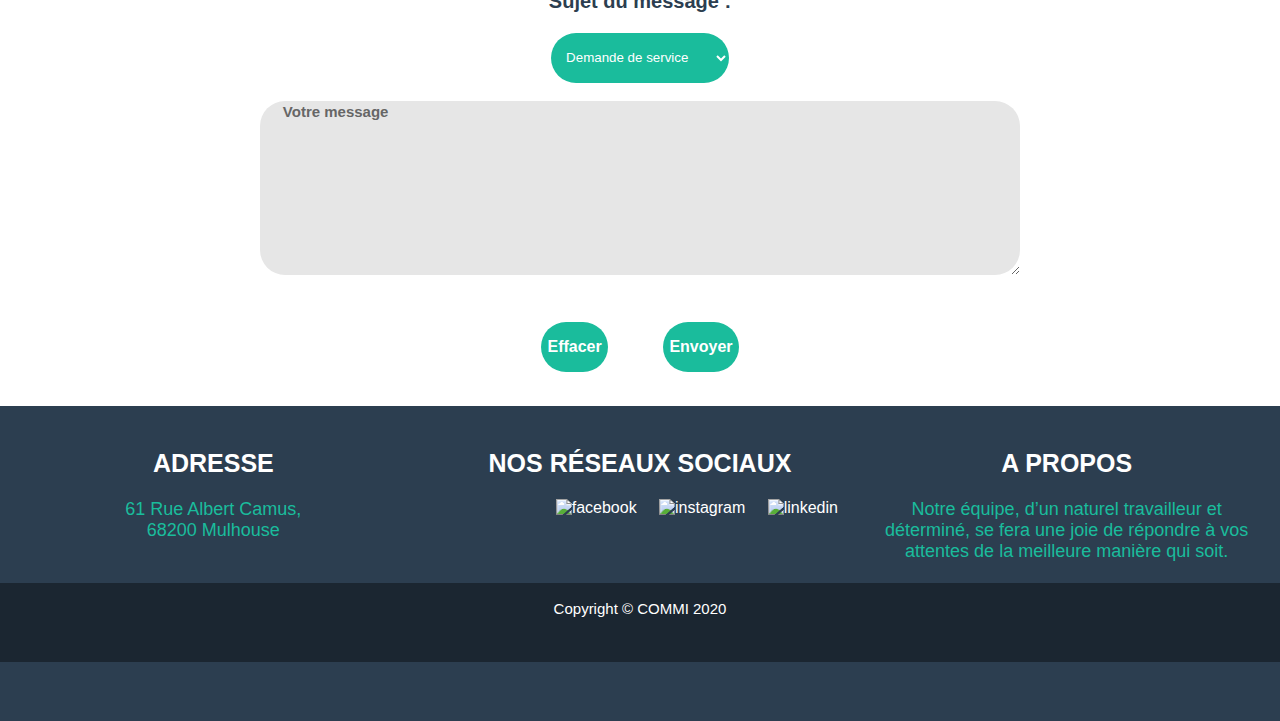
==== commit caa5cbf0: "Update index.html" ====
--- a/index.html
+++ b/index.html
@@ -72,11 +72,12 @@
        <div><a href="page5.html"> <img class="imagover"  src="./images/réalisations/totoro.jpg" alt="realisation 2"> </a> <div class="texteimages"> Logo Totoro  </div> </div>
        <div> <a href="page6.html"><img class="imagover" src="./images/réalisations/logo2.png" alt="realisation 3"></a> <div class="texteimages"> Logo Zelda </div>  </div> 
         <div></div>
+    </div>
         
     <div class="realisationl3">
         <iframe width="560" height="315" src="https://www.youtube.com/embed/Mqy2irgdH9w" frameborder="0" allow="accelerometer; autoplay; clipboard-write; encrypted-media; gyroscope; picture-in-picture" allowfullscreen></iframe>
     </div>
-    </div>
+    
             
 </div>
 
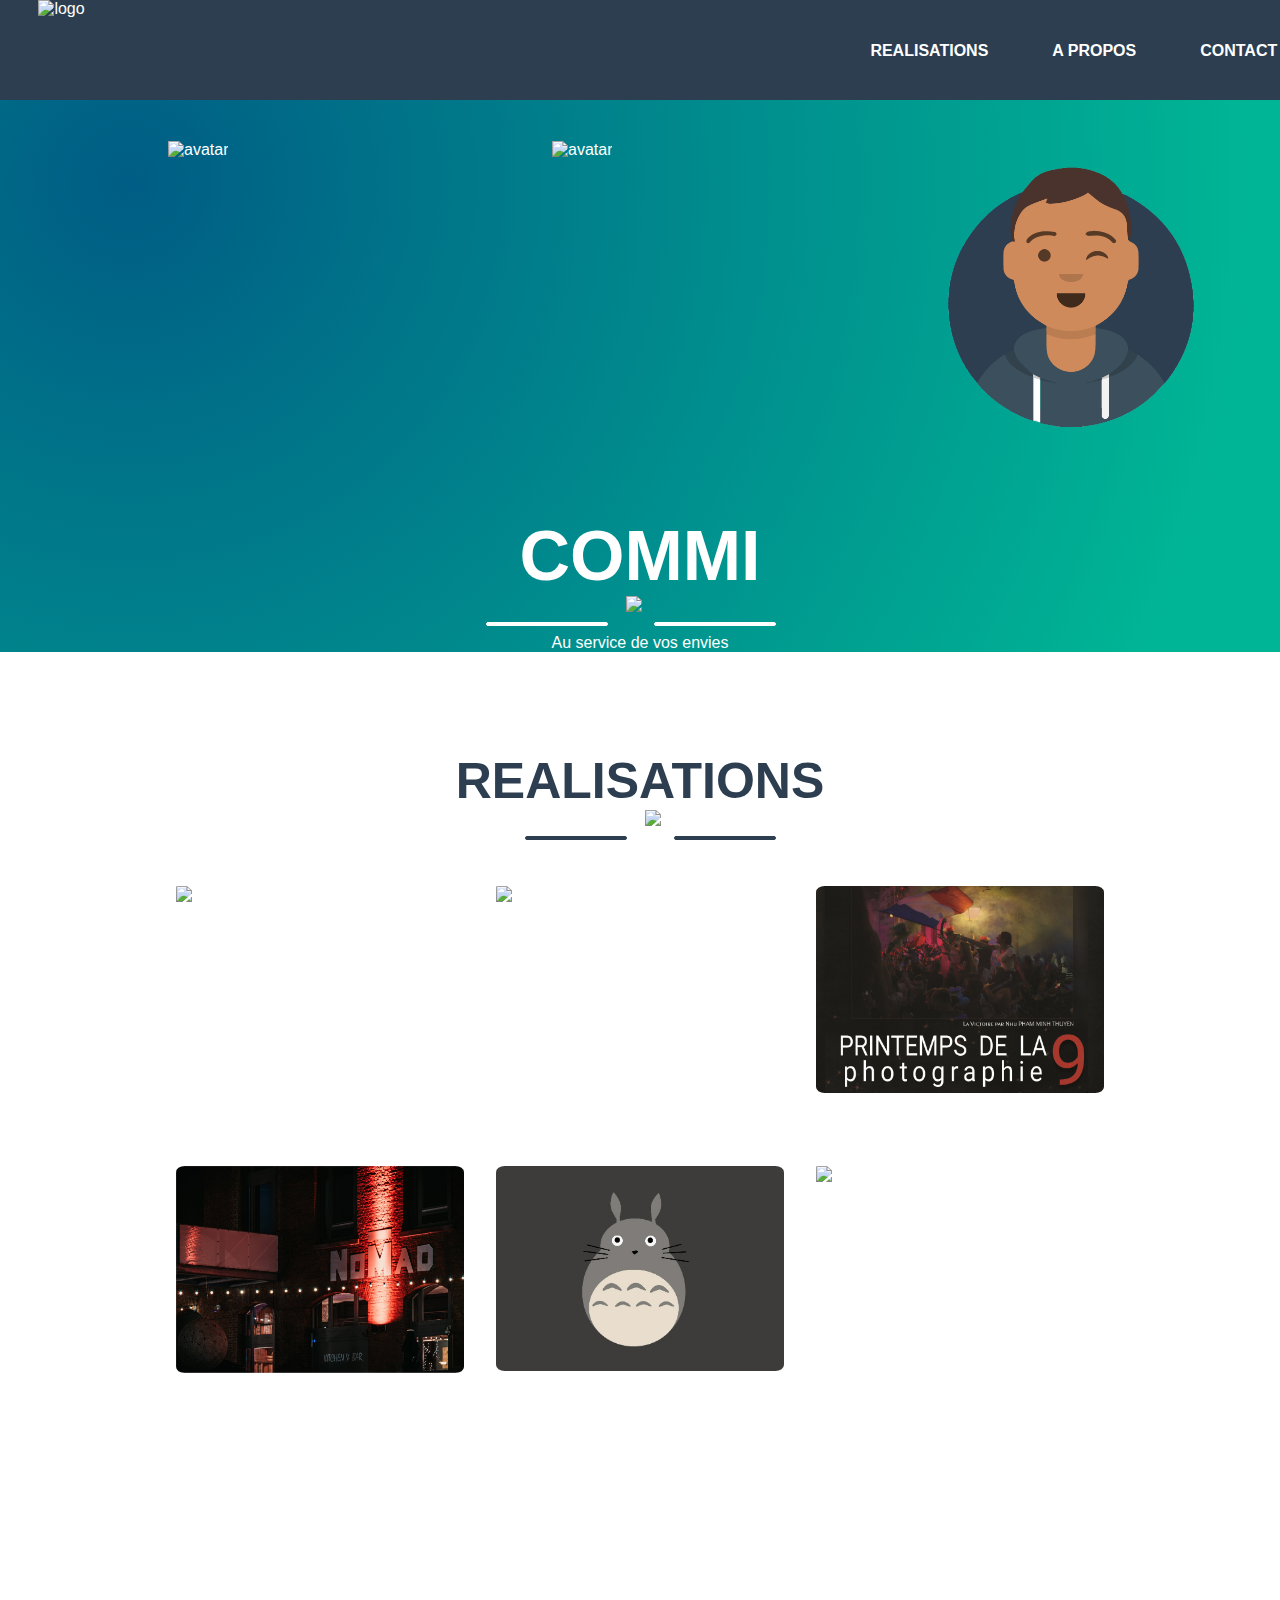
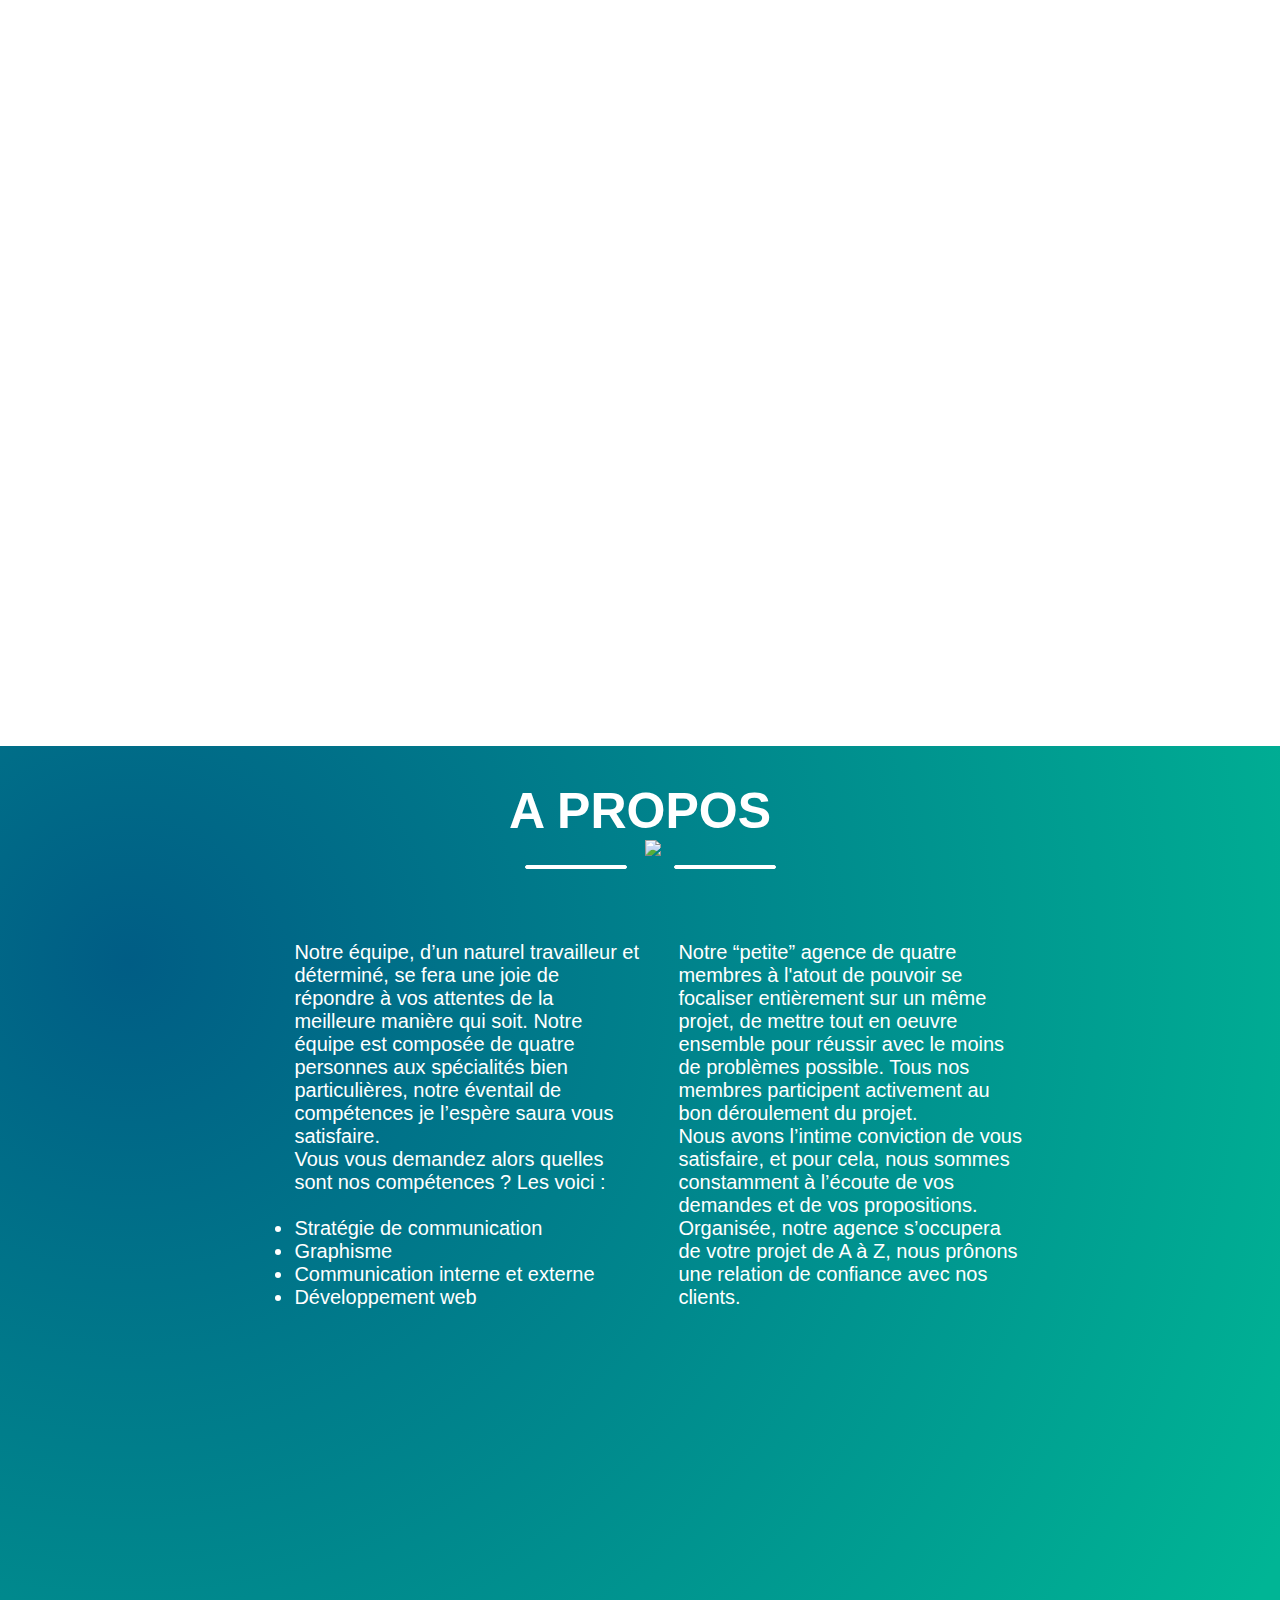
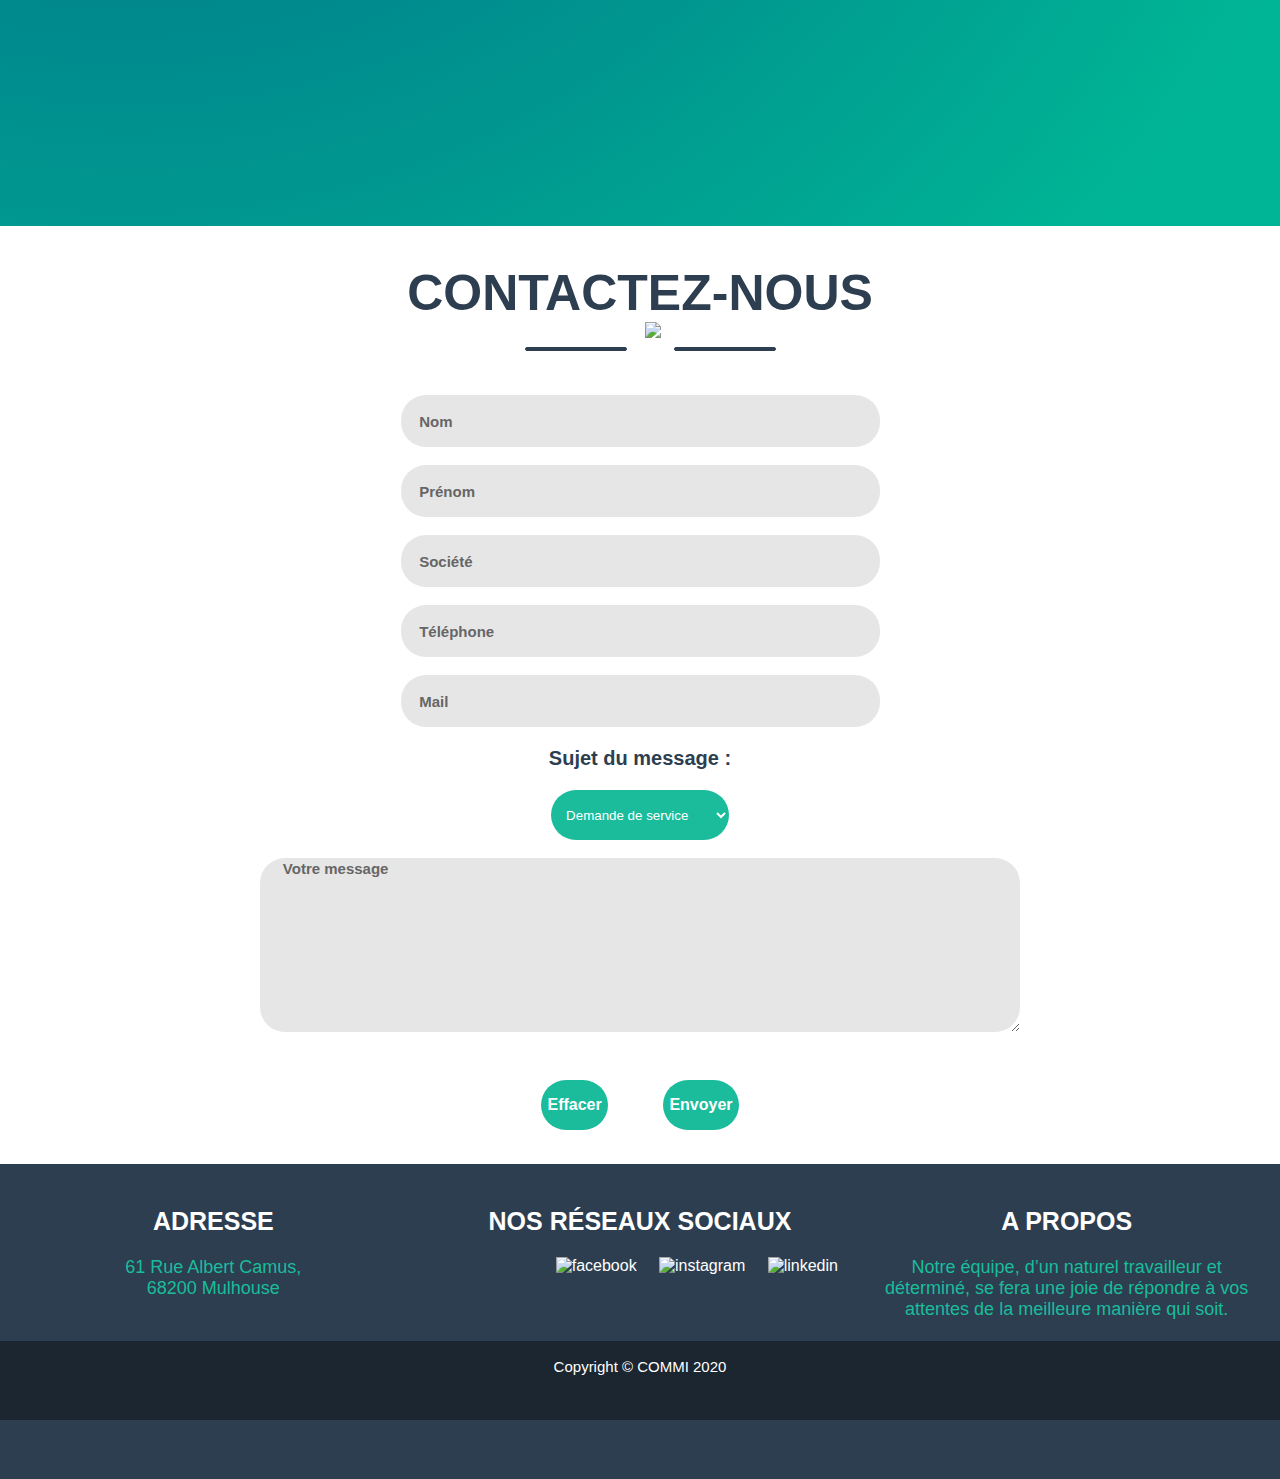
==== commit f872459e: "Update index.html" ====
--- a/index.html
+++ b/index.html
@@ -75,7 +75,9 @@
     </div>
         
     <div class="realisationl3">
-        <iframe width="560" height="315" src="https://www.youtube.com/embed/Mqy2irgdH9w" frameborder="0" allow="accelerometer; autoplay; clipboard-write; encrypted-media; gyroscope; picture-in-picture" allowfullscreen></iframe>
+        <iframe width="460" height="300" src="https://www.youtube.com/embed/Mqy2irgdH9w" frameborder="0" allow="accelerometer; autoplay; clipboard-write; encrypted-media; gyroscope; picture-in-picture" allowfullscreen></iframe>
+        <iframe width="460" height="300" src="https://www.youtube.com/embed/8w1bQyTsmhs" frameborder="0" allow="accelerometer; autoplay; clipboard-write; encrypted-media; gyroscope; picture-in-picture" allowfullscreen></iframe>
+        <iframe width="460" height="300" src="https://www.youtube.com/embed/Bi-OF5JZ5Dw" frameborder="0" allow="accelerometer; autoplay; clipboard-write; encrypted-media; gyroscope; picture-in-picture" allowfullscreen></iframe>
     </div>
     
             
--- a/styles/style.css
+++ b/styles/style.css
@@ -73,6 +73,10 @@
     
     .slogan {
         margin-bottom: 100px;   
+    }
+    
+    .realisationl3 {
+        margin-left : 150px;
     }
     
     
@@ -354,11 +358,15 @@
     opacity: 1;
 }
 
+.realisationl3 {
+    margin-left: 470px;
+}
+
     
 
 .page3{
     margin-top: 2%;
-    min-height: 100vh;
+    min-height: 120vh;
     background: radial-gradient( circle farthest-corner at 10% 20%,  rgba(0,93,133,1) 0%, rgba(0,181,149,1) 90% );
     scroll-margin-top: 13vh;
 }
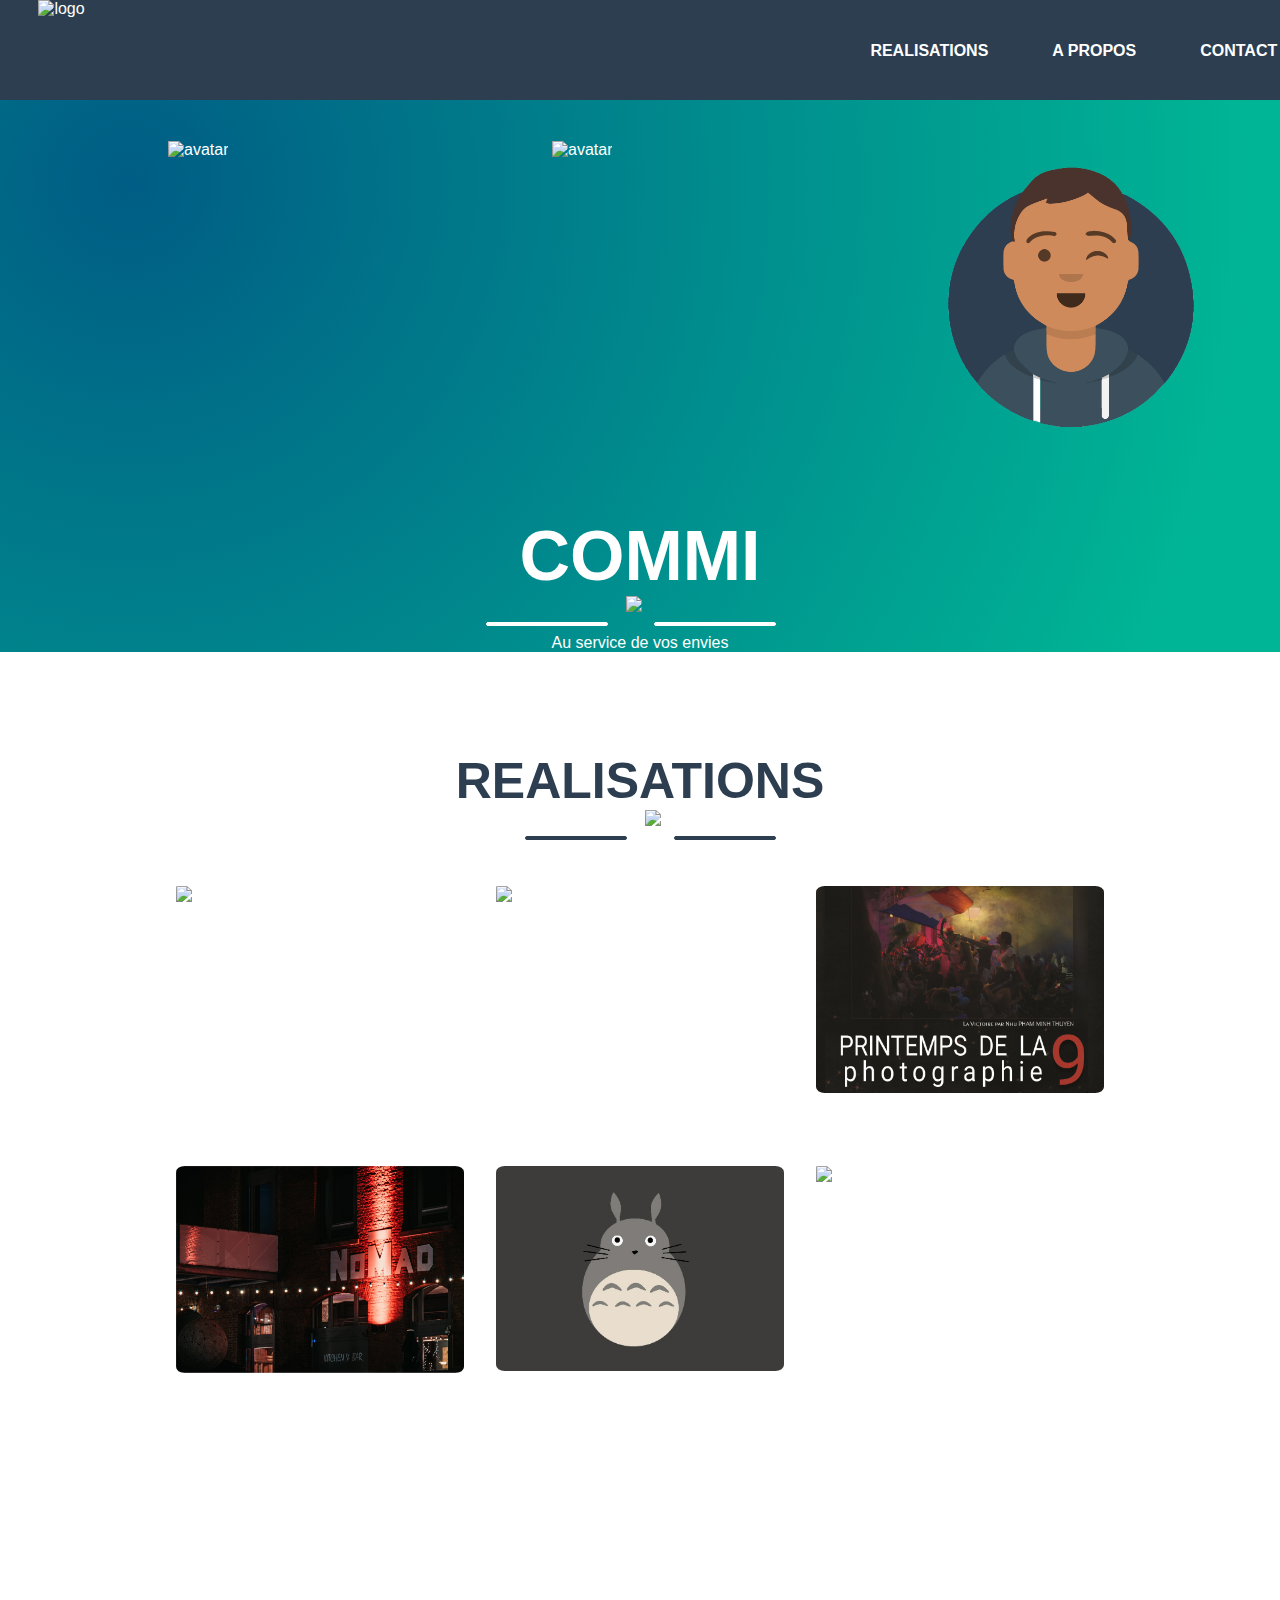
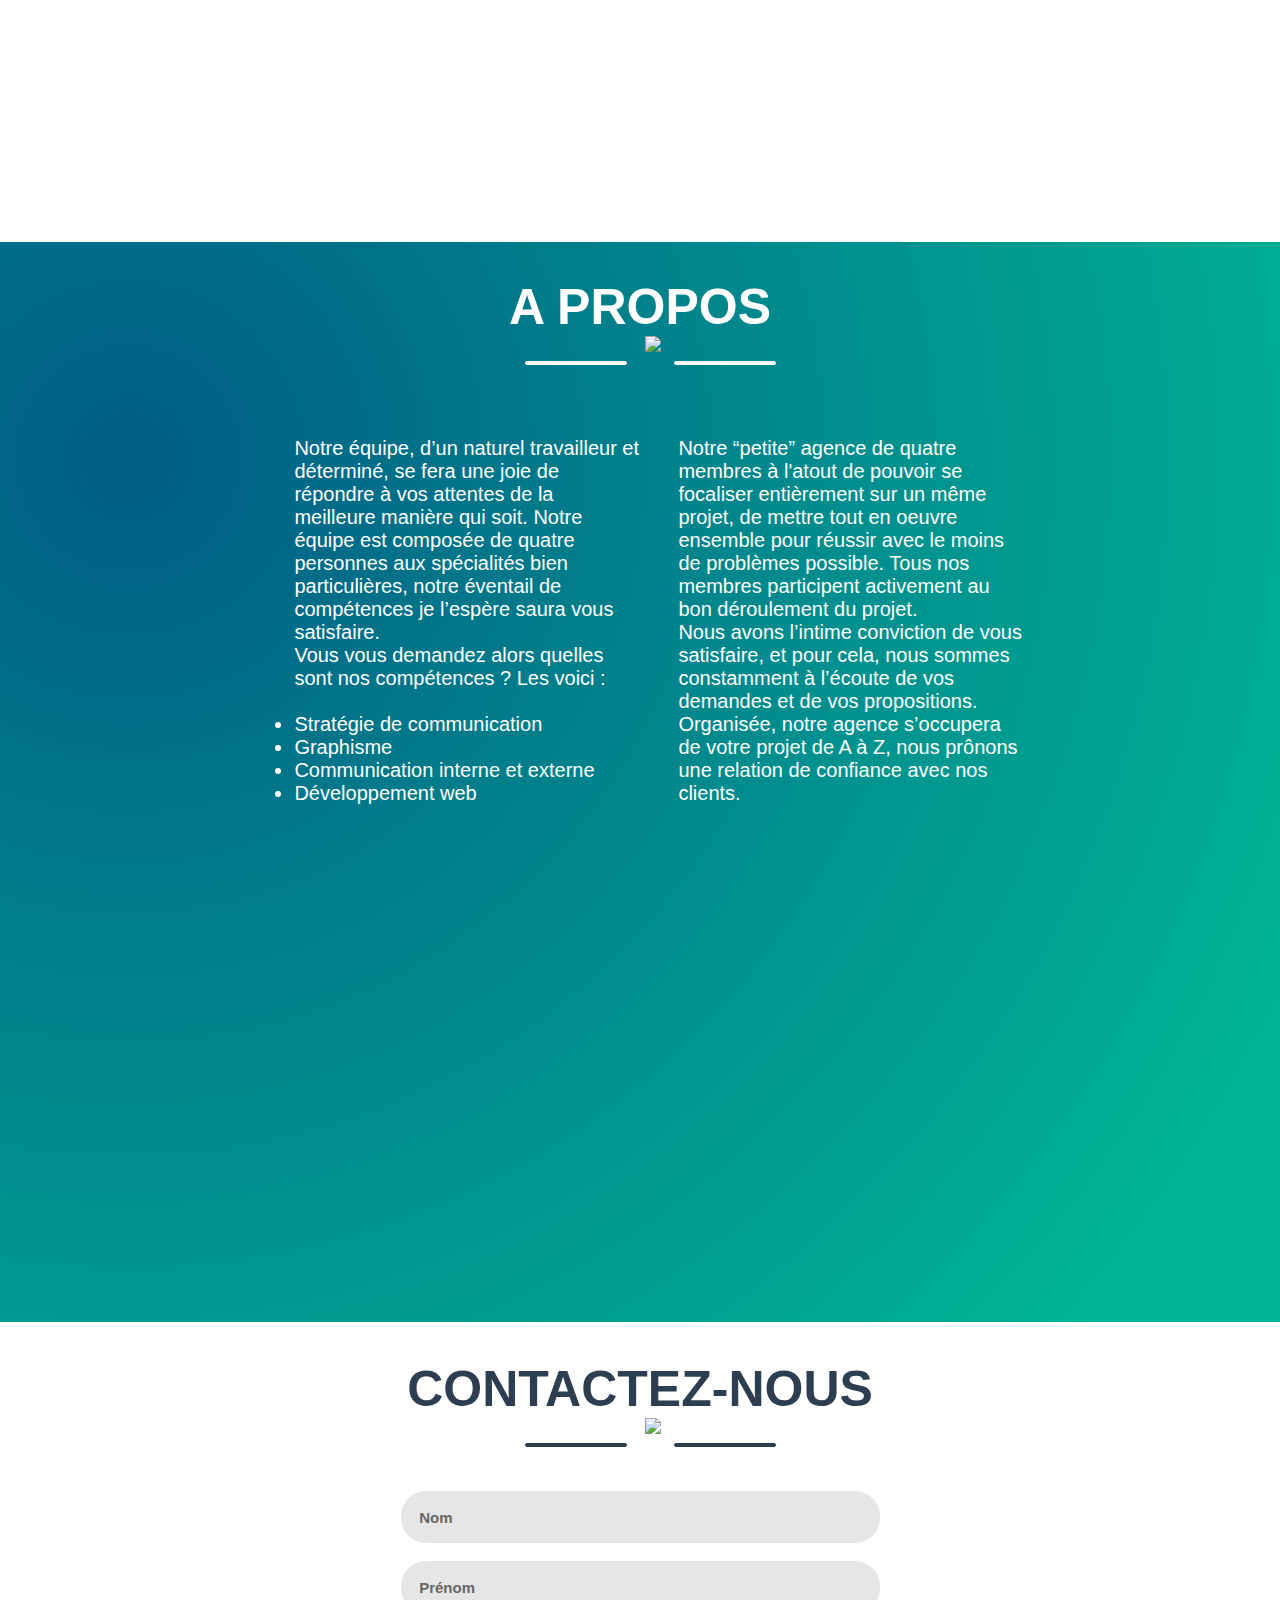
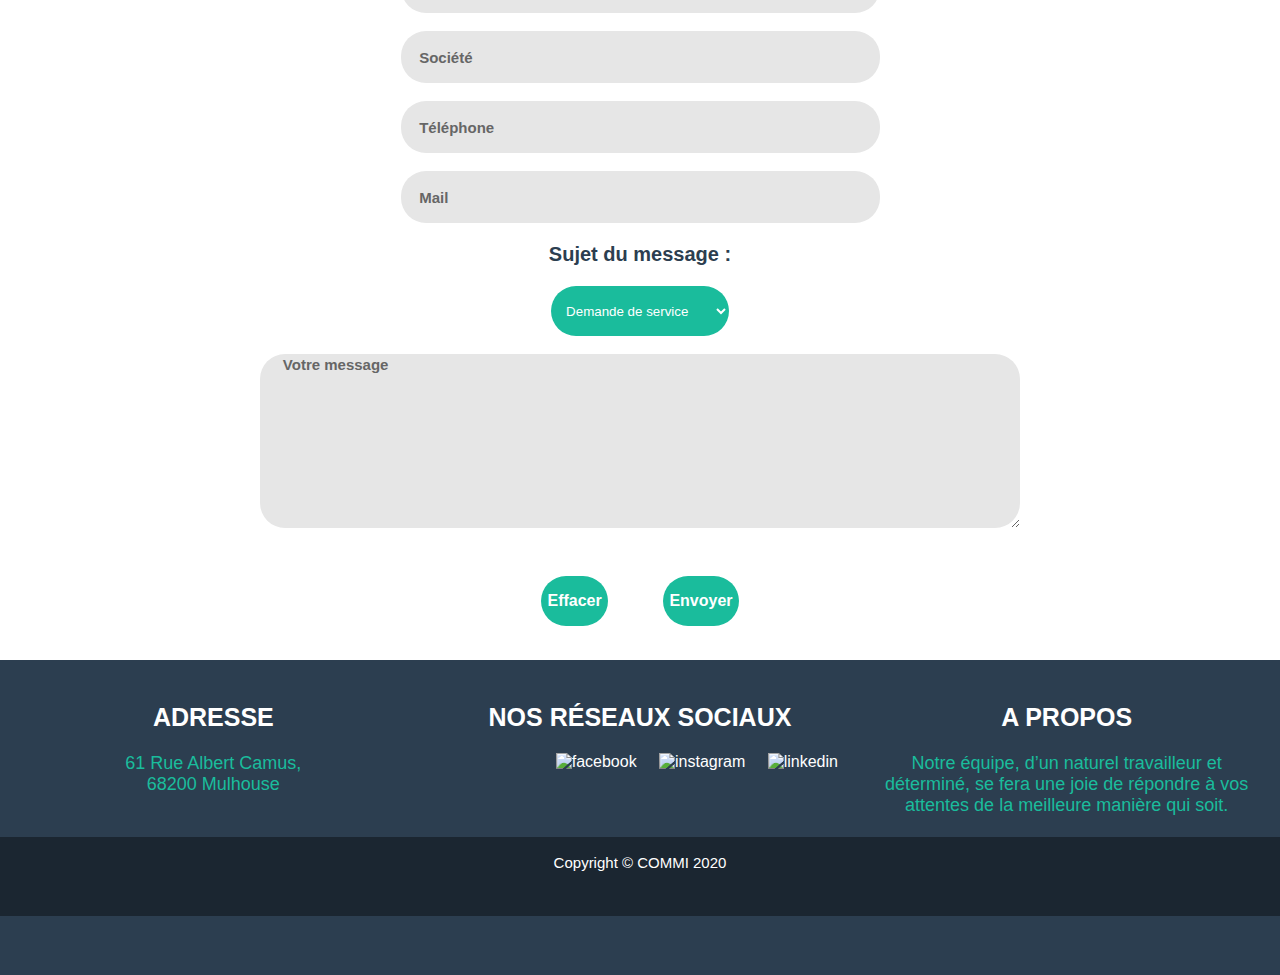
==== commit 56b7d946: "Update index.html" ====
--- a/index.html
+++ b/index.html
@@ -75,9 +75,9 @@
     </div>
         
     <div class="realisationl3">
-        <iframe width="460" height="300" src="https://www.youtube.com/embed/Mqy2irgdH9w" frameborder="0" allow="accelerometer; autoplay; clipboard-write; encrypted-media; gyroscope; picture-in-picture" allowfullscreen></iframe>
-        <iframe width="460" height="300" src="https://www.youtube.com/embed/8w1bQyTsmhs" frameborder="0" allow="accelerometer; autoplay; clipboard-write; encrypted-media; gyroscope; picture-in-picture" allowfullscreen></iframe>
-        <iframe width="460" height="300" src="https://www.youtube.com/embed/Bi-OF5JZ5Dw" frameborder="0" allow="accelerometer; autoplay; clipboard-write; encrypted-media; gyroscope; picture-in-picture" allowfullscreen></iframe>
+        <iframe width="360" height="200" src="https://www.youtube.com/embed/Mqy2irgdH9w" frameborder="0" allow="accelerometer; autoplay; clipboard-write; encrypted-media; gyroscope; picture-in-picture" allowfullscreen></iframe>
+        <iframe width="360" height="200" src="https://www.youtube.com/embed/8w1bQyTsmhs" frameborder="0" allow="accelerometer; autoplay; clipboard-write; encrypted-media; gyroscope; picture-in-picture" allowfullscreen></iframe>
+        <iframe width="360" height="200" src="https://www.youtube.com/embed/Bi-OF5JZ5Dw" frameborder="0" allow="accelerometer; autoplay; clipboard-write; encrypted-media; gyroscope; picture-in-picture" allowfullscreen></iframe>
     </div>
     
             
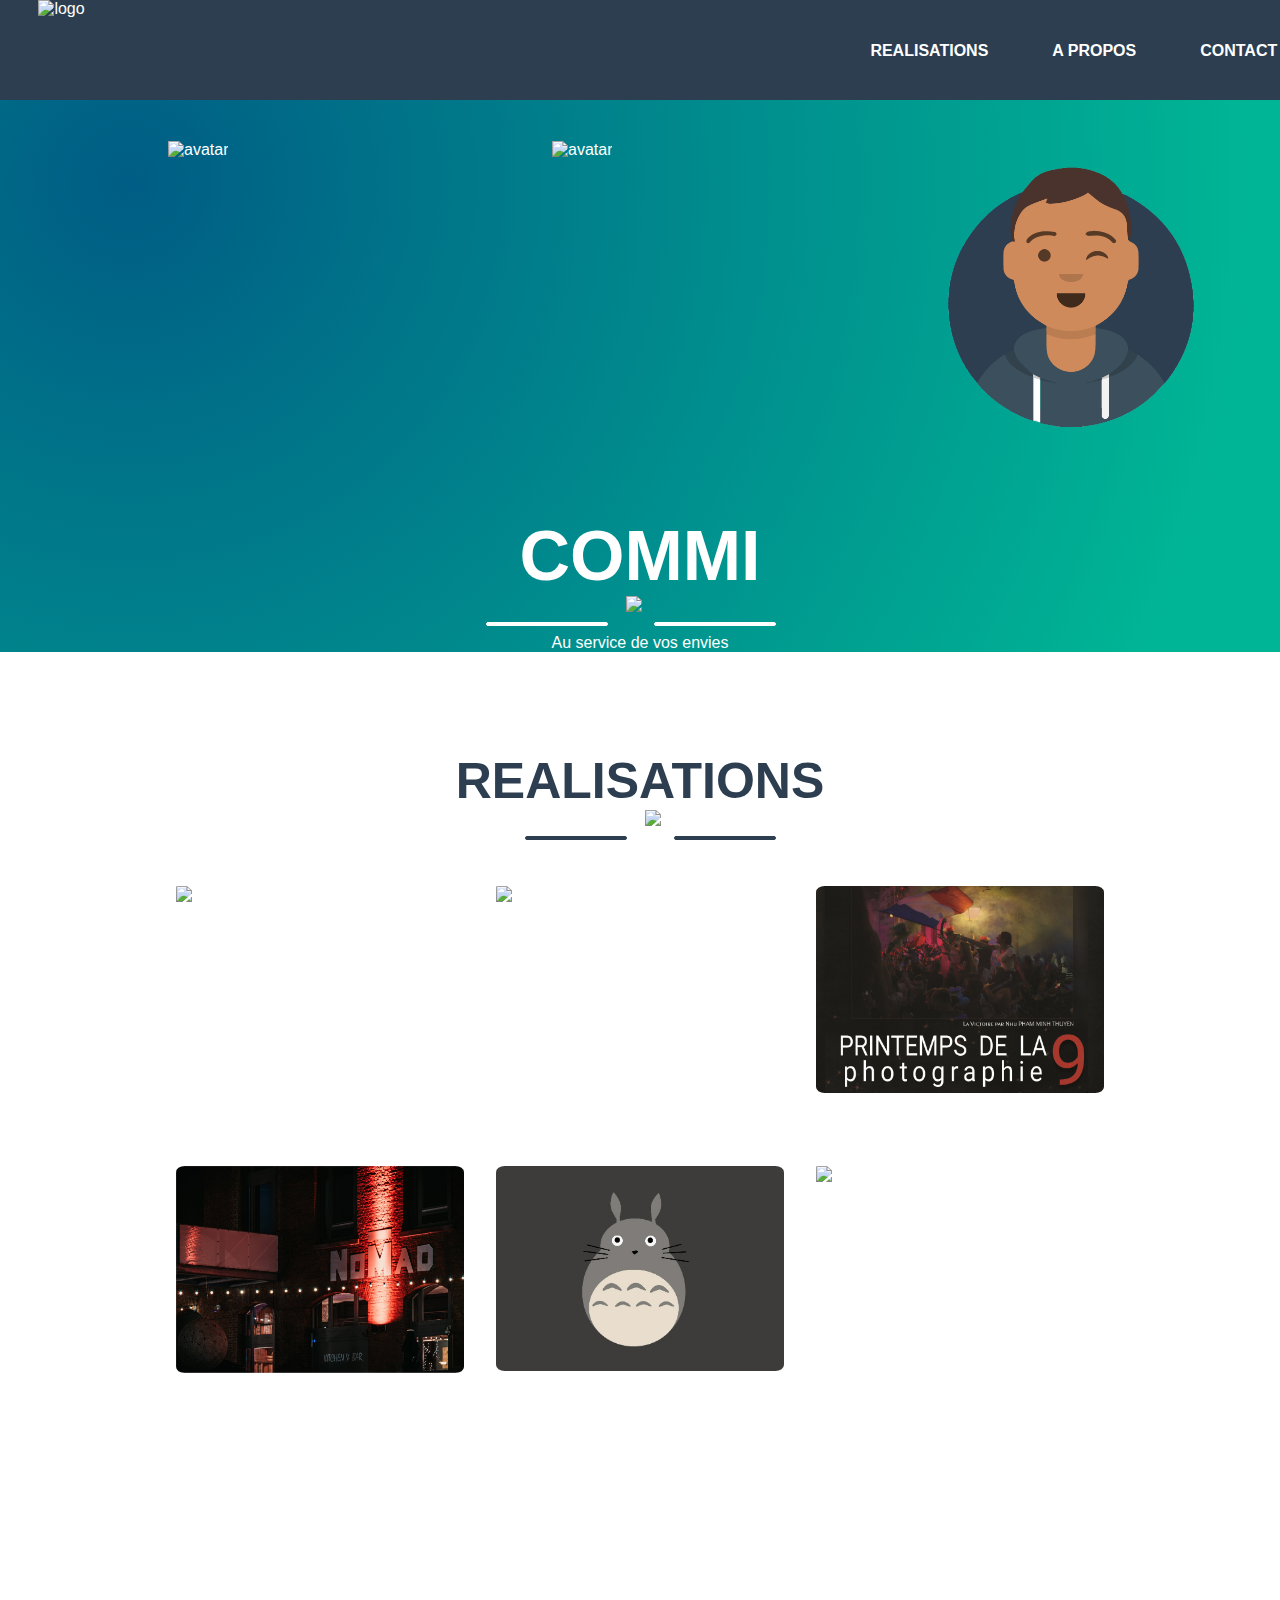
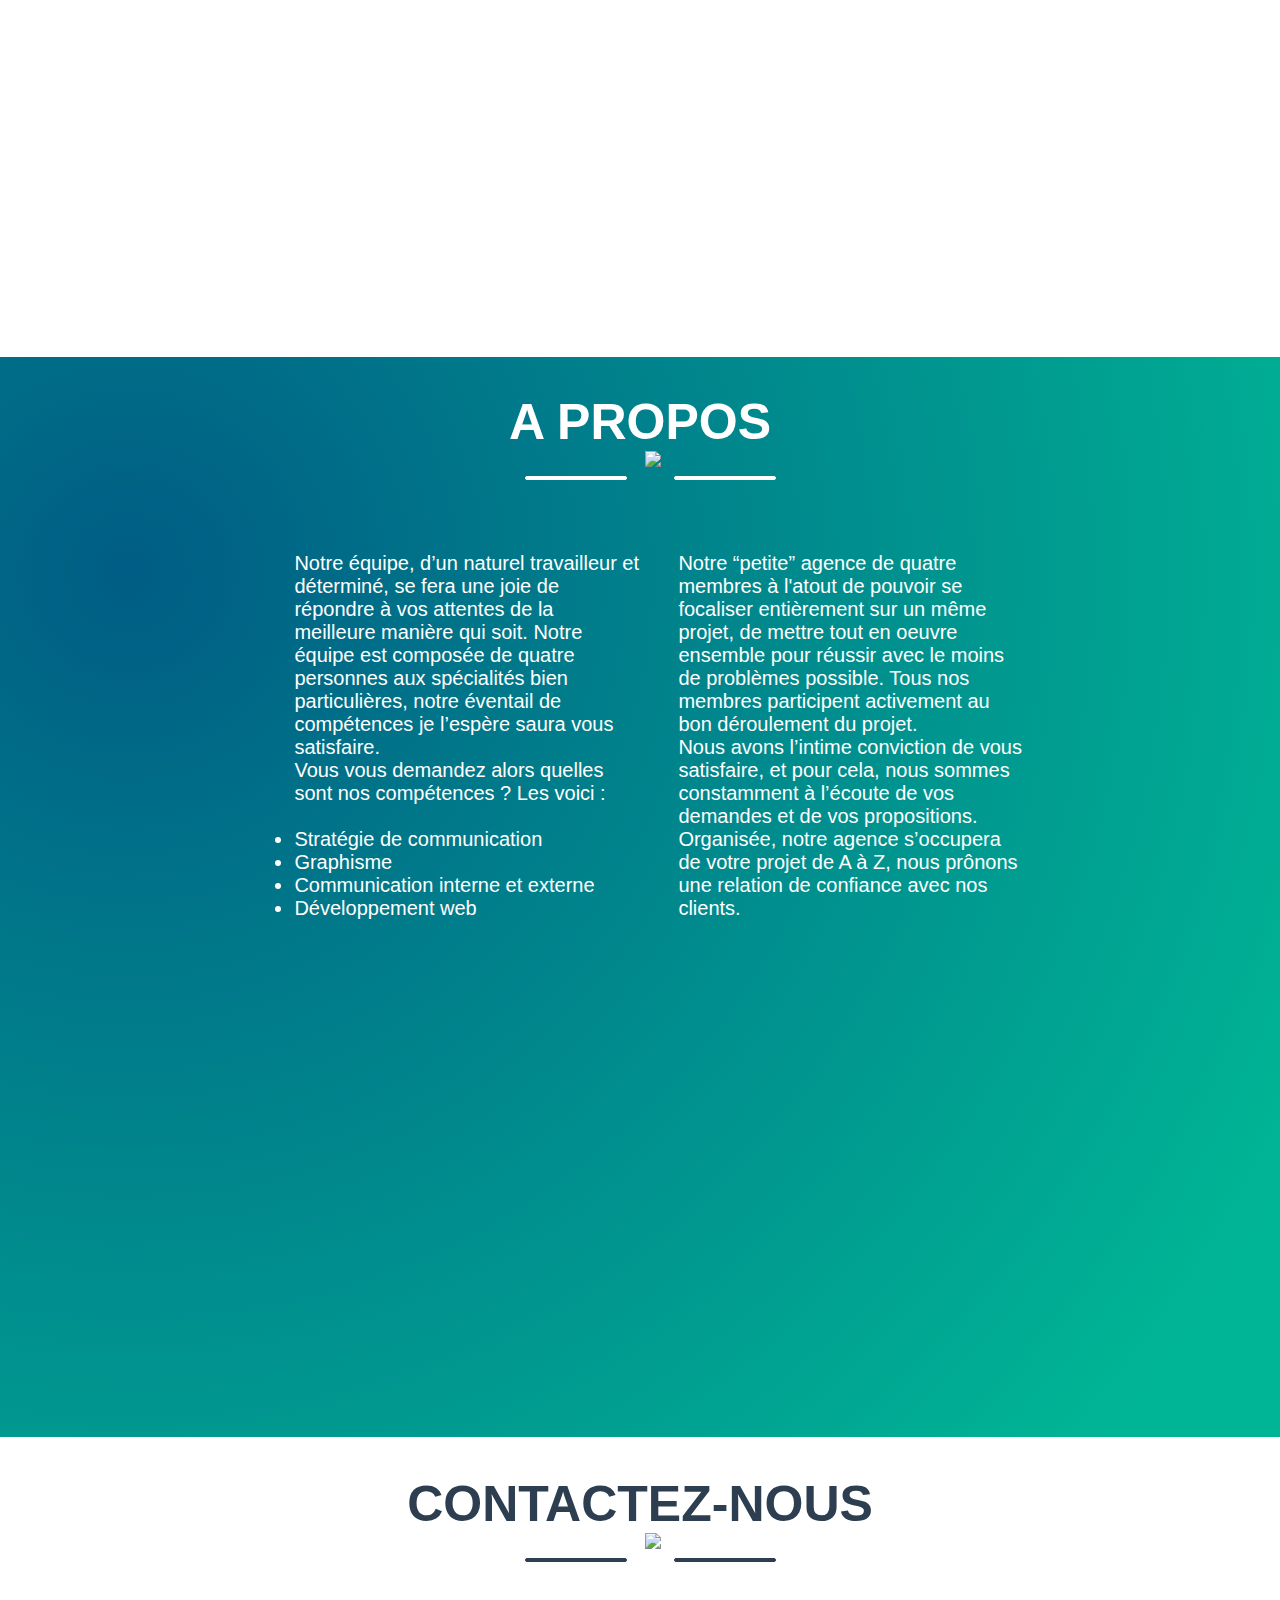
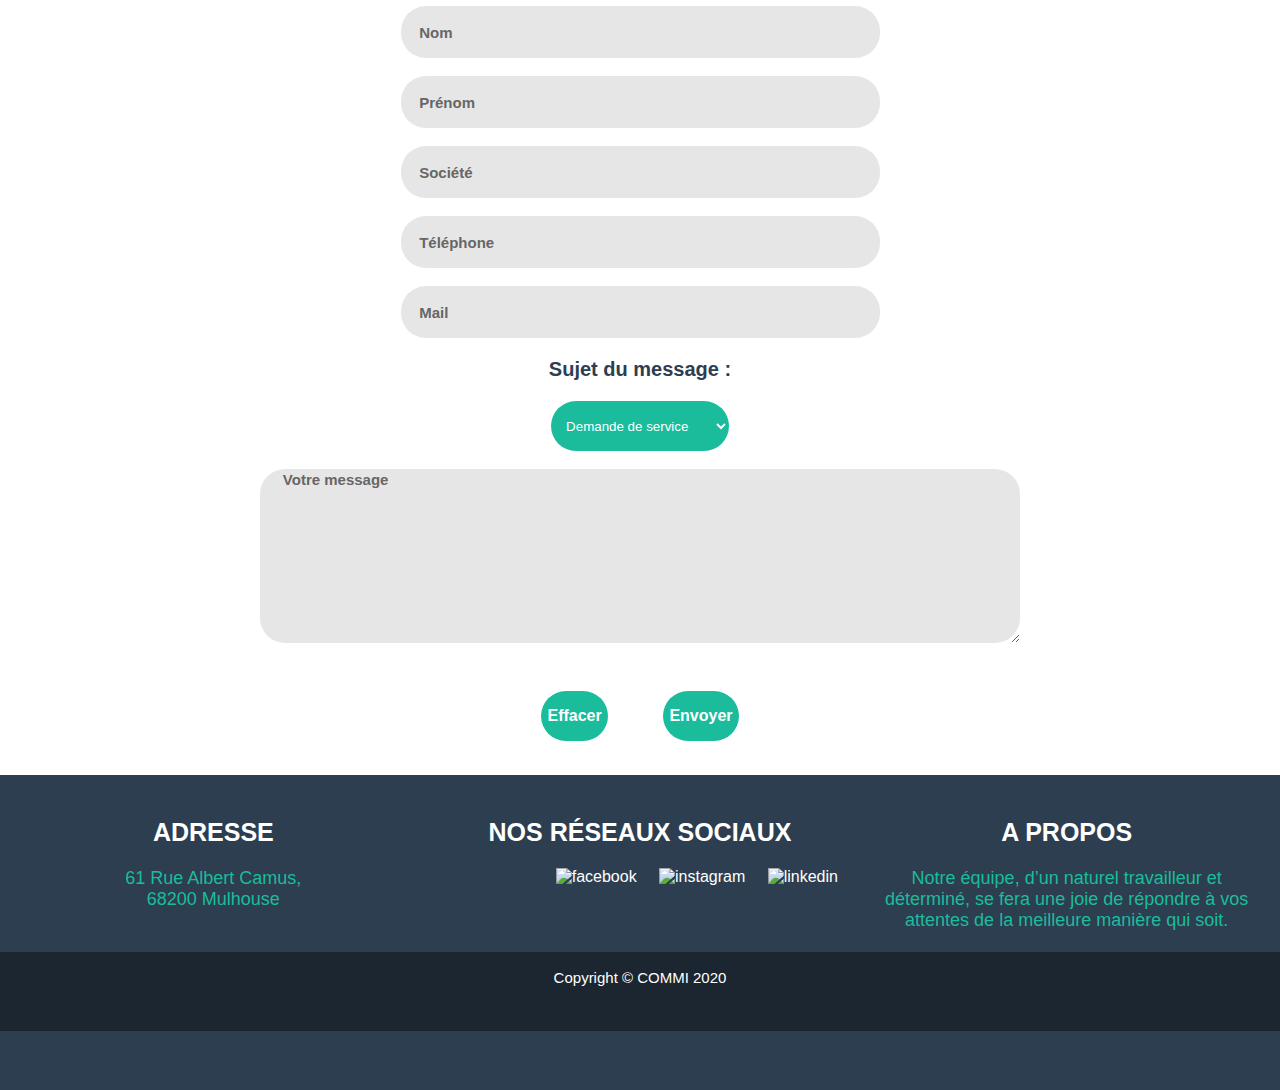
==== commit ac973aa2: "Update index.html" ====
--- a/index.html
+++ b/index.html
@@ -75,7 +75,7 @@
     </div>
         
     <div class="realisationl3">
-        <iframe width="360" height="200" src="https://www.youtube.com/embed/Mqy2irgdH9w" frameborder="0" allow="accelerometer; autoplay; clipboard-write; encrypted-media; gyroscope; picture-in-picture" allowfullscreen></iframe>
+        <iframe width="560" height="315" src="https://www.youtube.com/embed/65FJny0ndkw" frameborder="0" allow="accelerometer; autoplay; clipboard-write; encrypted-media; gyroscope; picture-in-picture" allowfullscreen></iframe>
         <iframe width="360" height="200" src="https://www.youtube.com/embed/8w1bQyTsmhs" frameborder="0" allow="accelerometer; autoplay; clipboard-write; encrypted-media; gyroscope; picture-in-picture" allowfullscreen></iframe>
         <iframe width="360" height="200" src="https://www.youtube.com/embed/Bi-OF5JZ5Dw" frameborder="0" allow="accelerometer; autoplay; clipboard-write; encrypted-media; gyroscope; picture-in-picture" allowfullscreen></iframe>
     </div>
--- a/styles/style.css
+++ b/styles/style.css
@@ -76,7 +76,7 @@
     }
     
     .realisationl3 {
-        margin-left : 150px;
+        margin-left : 170px !important;
     }
     
     
@@ -359,7 +359,7 @@
 }
 
 .realisationl3 {
-    margin-left: 470px;
+    margin-left: 220px;
 }
 
     
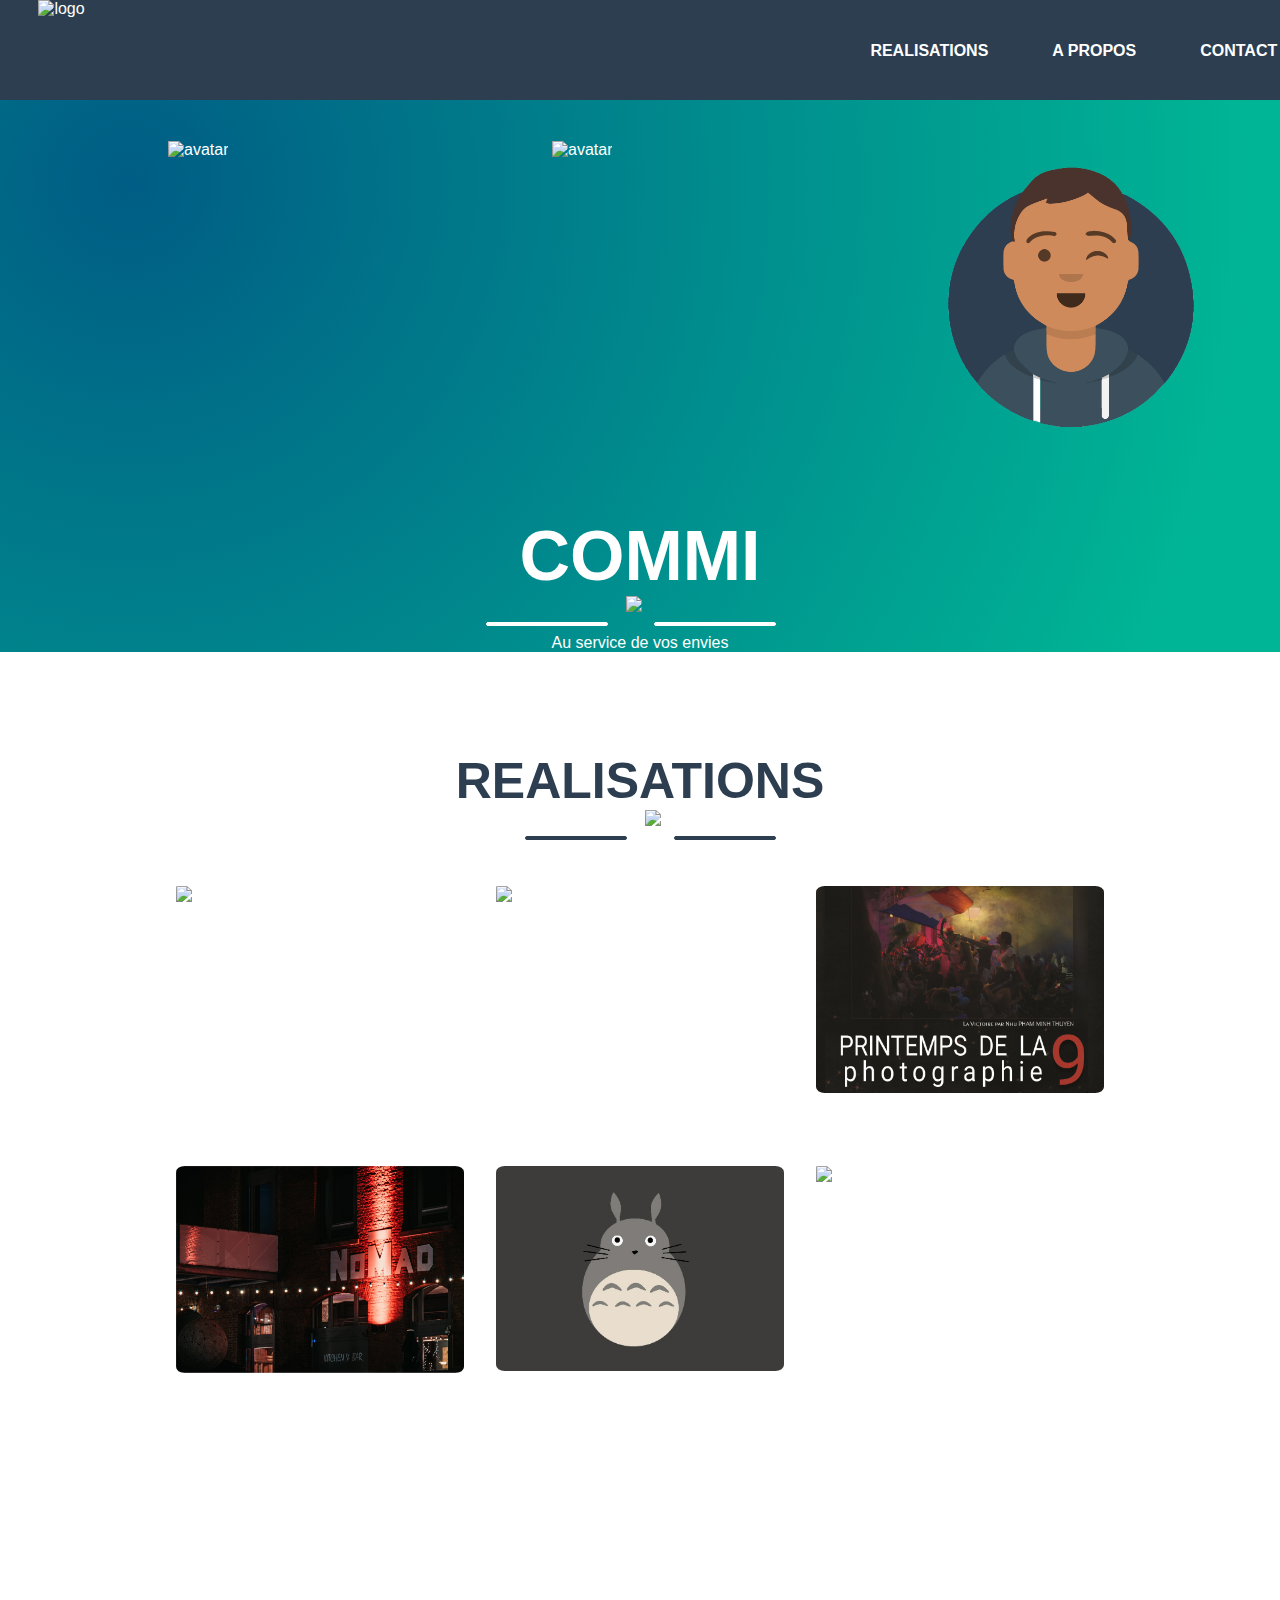
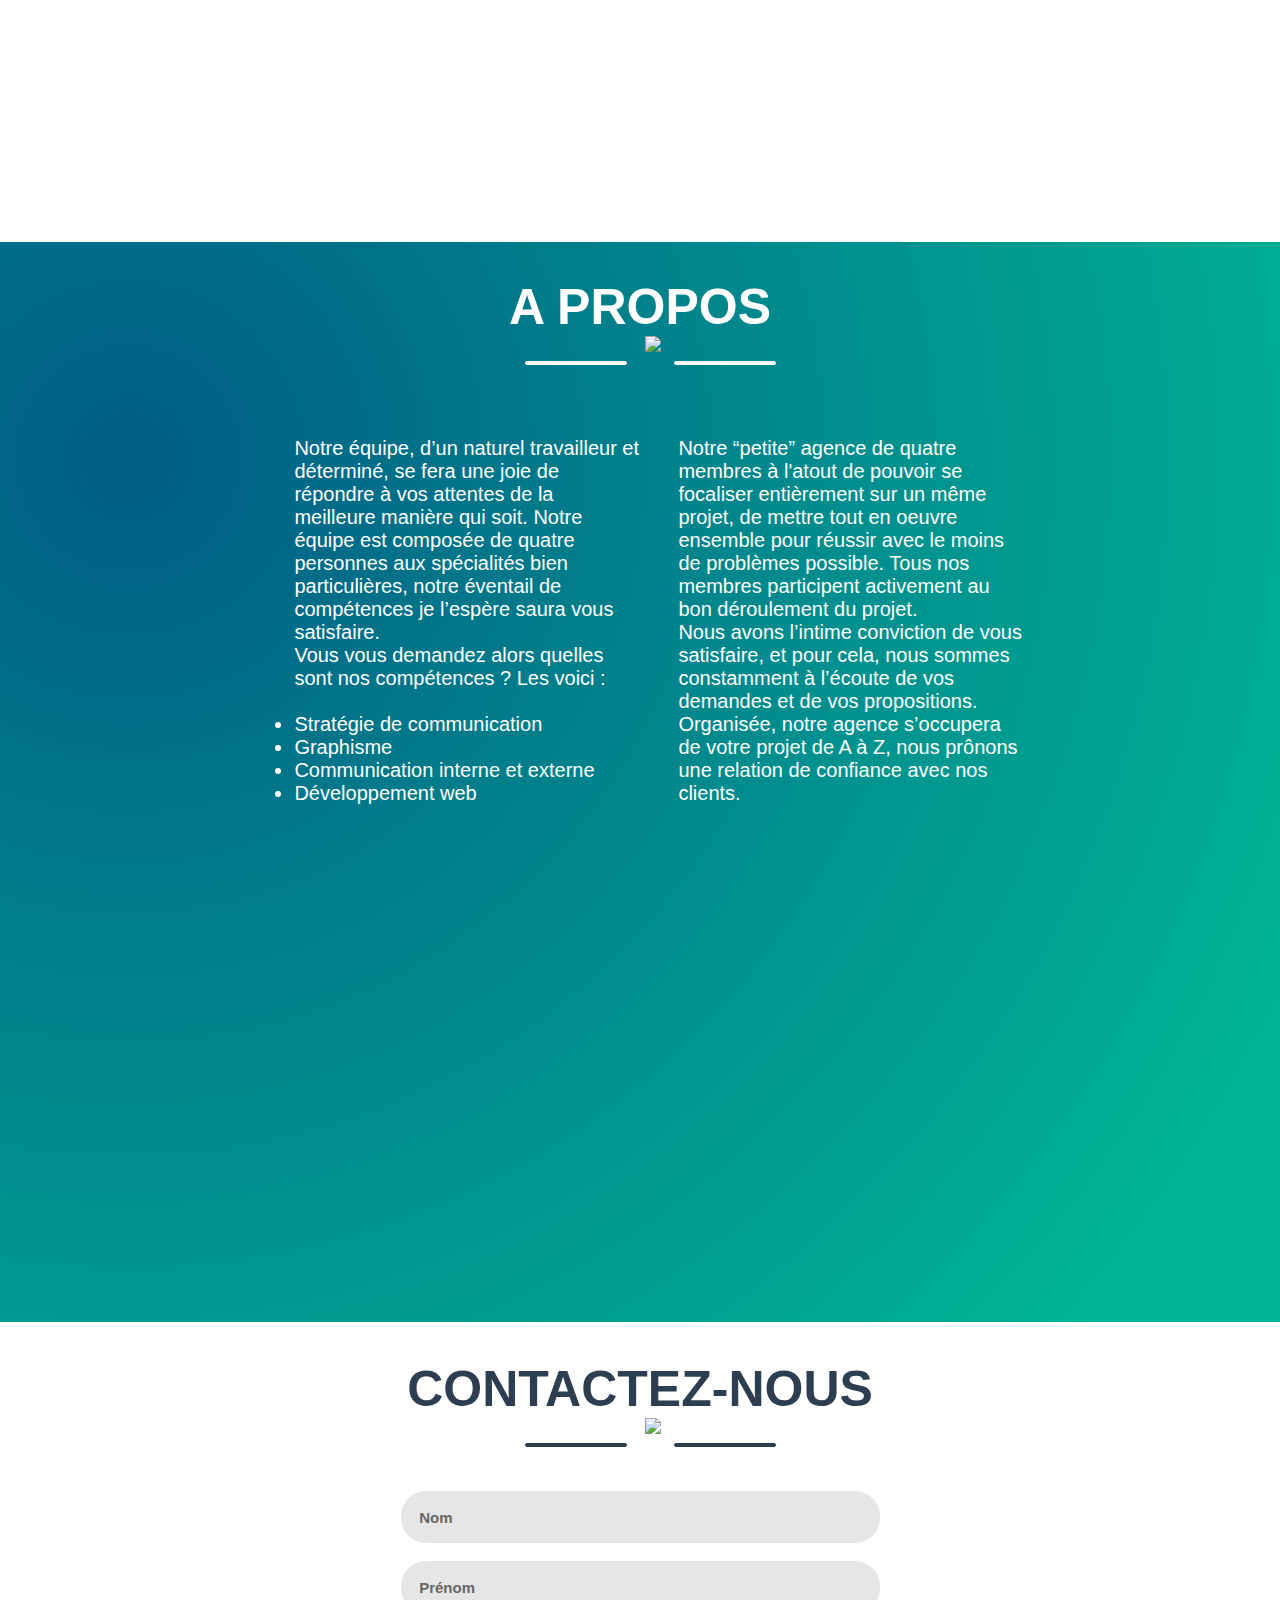
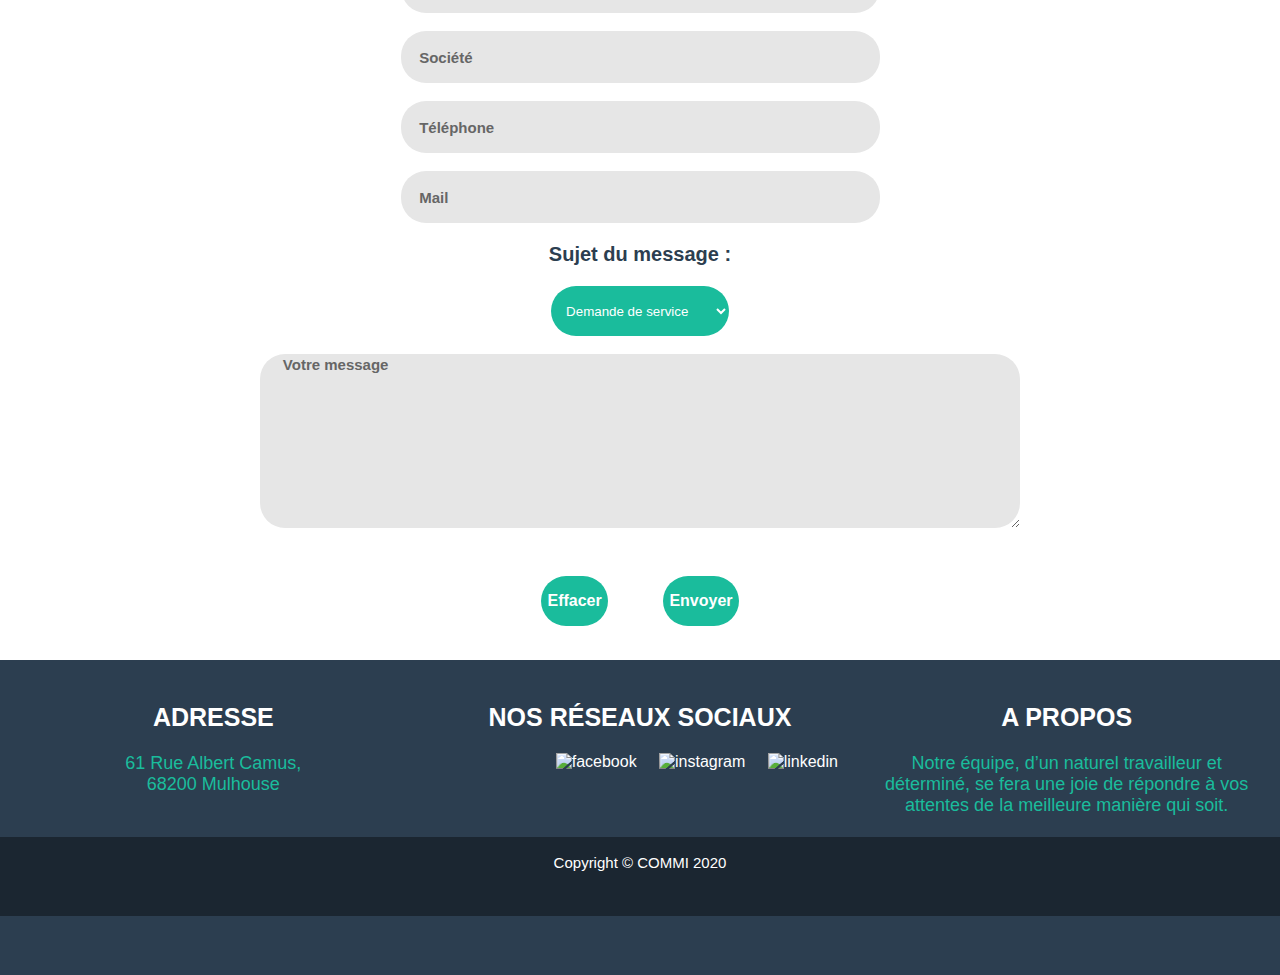
==== commit 557967fe: "Update index.html" ====
--- a/index.html
+++ b/index.html
@@ -75,7 +75,7 @@
     </div>
         
     <div class="realisationl3">
-        <iframe width="560" height="315" src="https://www.youtube.com/embed/65FJny0ndkw" frameborder="0" allow="accelerometer; autoplay; clipboard-write; encrypted-media; gyroscope; picture-in-picture" allowfullscreen></iframe>
+        <iframe width="360" height="200" src="https://www.youtube.com/embed/65FJny0ndkw" frameborder="0" allow="accelerometer; autoplay; clipboard-write; encrypted-media; gyroscope; picture-in-picture" allowfullscreen></iframe>
         <iframe width="360" height="200" src="https://www.youtube.com/embed/8w1bQyTsmhs" frameborder="0" allow="accelerometer; autoplay; clipboard-write; encrypted-media; gyroscope; picture-in-picture" allowfullscreen></iframe>
         <iframe width="360" height="200" src="https://www.youtube.com/embed/Bi-OF5JZ5Dw" frameborder="0" allow="accelerometer; autoplay; clipboard-write; encrypted-media; gyroscope; picture-in-picture" allowfullscreen></iframe>
     </div>
